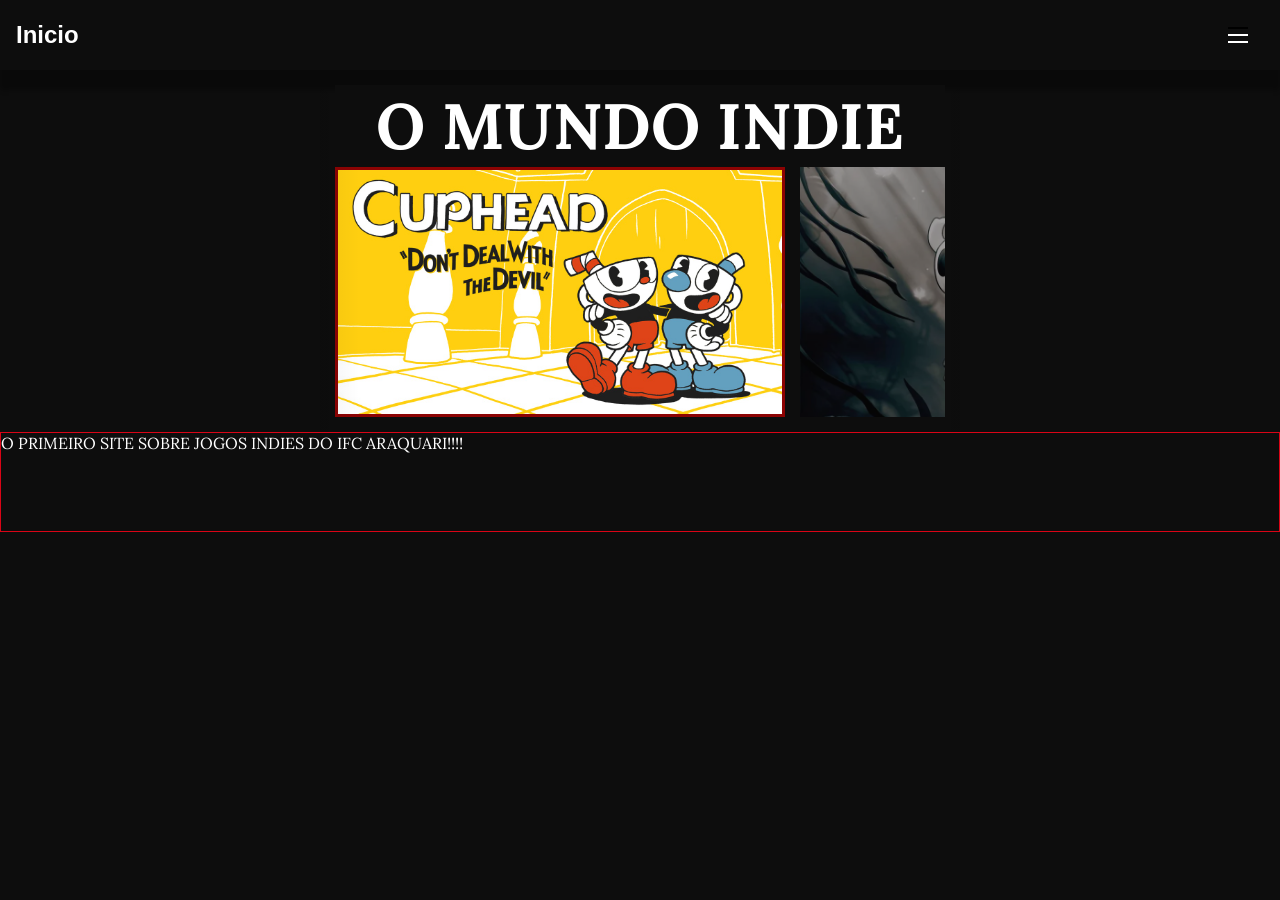
==== index.html @ 797b9a53 "menu" ====
<!DOCTYPE html>
<html lang="pt-br">

<head>
    <meta charset="UTF-8">
    <meta http-equiv="X-UA-Compatible" content="IE=edge">
    <meta name="viewport" content="width=device-width, initial-scale=1.0">
    <title>Indie World</title>
    <link rel="shortcut icon" href="img/favicon.ico" type="image/x-icon">
    <link rel="stylesheet" href="https://cdn.jsdelivr.net/npm/bootstrap-icons@1.8.3/font/bootstrap-icons.css">
    <link rel="stylesheet" href="style-main.css">
    <link rel="stylesheet" href="carrosel.css">
</head>

<body>
    <header id="header">
        <a id="logo" href="index.html">Inicio</a>
        <nav id="nav">
            <button id="btn-mobile">
                <span id="hamburger"></span>
            </button>
            <ul id="menu">
                <li><a href="#">AAA</a>
                </li>
                <li><a href="#">BBB</a></li>
                
            </ul>
        </nav>
    </header>



    </div>
    <div class="container">
        <div id="title">
            <h1 id=>O MUNDO INDIE</h1>
        </div>
        <button class="esquerda control" aria-label="Imagem Anterior"></button>
        <button class="direita control" aria-label="Imagem Sucessor"></button>
        <div class="img-puxador">
            <div class="img">
                <img src="img/cuphead-banner.jpeg" alt="Cabeça de Xícara" class="item img-atual">
                <img src="img/hollow-knight.webp" alt="Cavaleiro Vazio" class="item">
                <img src="img/minecraft-HERO.webp" alt="Minere&Construa" class="item">
                <img src="img/undertale-banner1.png" alt="Conto do Subsolo" class="item">
            </div>

        </div>
    </div>

    <div id="jogos">
        <p class="itens">O PRIMEIRO SITE SOBRE JOGOS INDIES DO IFC ARAQUARI!!!!</p>

    </div>
    <script src="carrosel.js"></script>
    <script src="menu.js"></script>

</body>

</html>
---- style-main.css ----
@charset "UTF-8";

  @import url('https://fonts.googleapis.com/css2?family=Lora&display=swap');


  *{
    box-sizing: border-box;
}

  html {
    scroll-behavior: smooth ;
  }

  :root{
    --cor-principal: #0D0D0D;
    --cor-texto: #ffffff;
    --fonte-legal: 'Lora' , serif;
}
  
  body, ul {
    margin: 0px;
    padding: 0px;
  }
  
  body {
  background-color: #000000;
  height: 100vh;
  background-color: var(--cor-principal);
  color: var(--cor-texto);
  font-family: var(--fonte-legal);
  }
  
  main {
  background-color: white;
  box-shadow: 20px 20px #8bbad1;
  border: black;
  margin: 0px 70px 20px 70px;
  }
  
  
  /* Navegação */
  
  a{
  color: rgb(255, 255, 255);
  text-decoration: none;
  font-family: sans-serif;
  }
  
  a:hover {
  background-color: rgba(255, 255, 255, 0.05);
  }
  
  #logo {
  font-size: 1.5rem;
  font-weight: bold;
  }
  
  #header {
  box-sizing: border-box;
  height: 70px;
  padding: 1rem;
  display: flex;
  align-items: center;
  justify-content: space-between;
  box-shadow: 0px 20px 5px 0px rgba(0, 0, 0, 0.3);
  background: #0D0D0D;
  }
  
  #nav {
  display: flex;
  align-items: center;
  gap: .5rem;
  }
  
  /* Botão da Navegação */ 
  
  #menu {
    display: block;
    list-style: none;
    text-align: center;
    gap: .5rem;
    letter-spacing: 2.5px;
    position: absolute;
    width: 100%;
    top: 70px;
    right: 0px;
    background: #0D0D0D ;
    box-shadow: 0px 20px 5px 0px rgba(0, 0, 0, 0.3);
    opacity: 0.98;
    transition: .6s;
    z-index: 1000;
    height: 0px;
    visibility: hidden;
    overflow-y: hidden;
    }
  
  #menu a {
  display: block;
  padding: 1rem 0;
  margin: 0 1rem;
  border-bottom: 2px solid rgba(0, 0, 0, .05);
  }
  
  #nav.active #menu {
  display: block;
  height: calc(100vh - 70px);
  visibility: visible;
  overflow-y: auto;
  }
  
  #btn-mobile {
  display: flex;
  padding: .5rem 1rem;
  font-size: 1rem;
  border: none;
  background: none;
  cursor: pointer;
  }
  
  #hamburger {
  border-top: 2px solid;
  width: 20px;
  }
  
  #hamburger::after, #hamburger::before {
  content: '';
  display: block;
  width: 20px;
  height: 2px;
  background-color: white;
  margin-top: 5px;
  transition: .3s;
  position: relative;
  }
  
  #nav.active #hamburger {
  border-top-color: transparent;
  }
  
  #nav.active #hamburger::before {
  transform: rotate(135deg);
  }
  
  #nav.active #hamburger::after {
  transform: rotate(-135deg);
  top: -7px;
  }
  

.div{
    border: #D90416;
}

.coluna {
    display: grid;
    grid-template-columns: 1fr 3fr 1fr;
    grid-template-rows: 150px 1fr 300px;
    justify-content: space-evenly;
  

}
.itens {
    border: 1px solid #D90416;
    min-height: 100px;

}
#title {
    font-size: 32px;
    text-align: center;
    background-color: #0D0D0D;

}
div#title{
    grid-column: 2;
}
div#jogos{
    grid-column: 1;
}
.containerDois{
    display: flex;
}
---- carrosel.css ----
* {
    padding: 0;
    margin: 0;
    box-sizing: border-box;
}
.container {
    position: relative;
    padding: 15px;
    max-width: 640px;
    margin: 0 auto;
}
.img-puxador {
    overflow-x: auto;
    -ms-overflow-style: none;
    scrollbar-width: none;
}
.img-puxador::-webkit-scrollbar {
    display: none;
}
.img {
    display: flex;
    flex-flow: row nowrap;
    gap: 15px;
}
.esquerda,
.direita {
    position: absolute;
    top: 0;
    left: 0;
    right: auto;
    bottom: 0;
    font-size: 20px;
    line-height: 250px;
    width: 40px;
    text-align: center;
    color: #fff;
    cursor: pointer;
    border: none;
    background: linear-gradient(to left, transparent 0%, black 200%);
    opacity: 0.1;
    transition: all 600ms ease-in-out;
}
.direita {
    left: auto;
    right: 0;
    background: linear-gradient(to right, transparent 0%, black 200%);
}
.esquerda:hover,
.direita:hover{
    opacity: 1;
}
.item {
    width: 450px;
    height: 250px;
    flex-shrink: 0;
    opacity: 0.6;
    transition: all 600ms ease-in-out;
}
.img-atual{
    opacity: 1;
    border: 3px solid #8C0303;
}
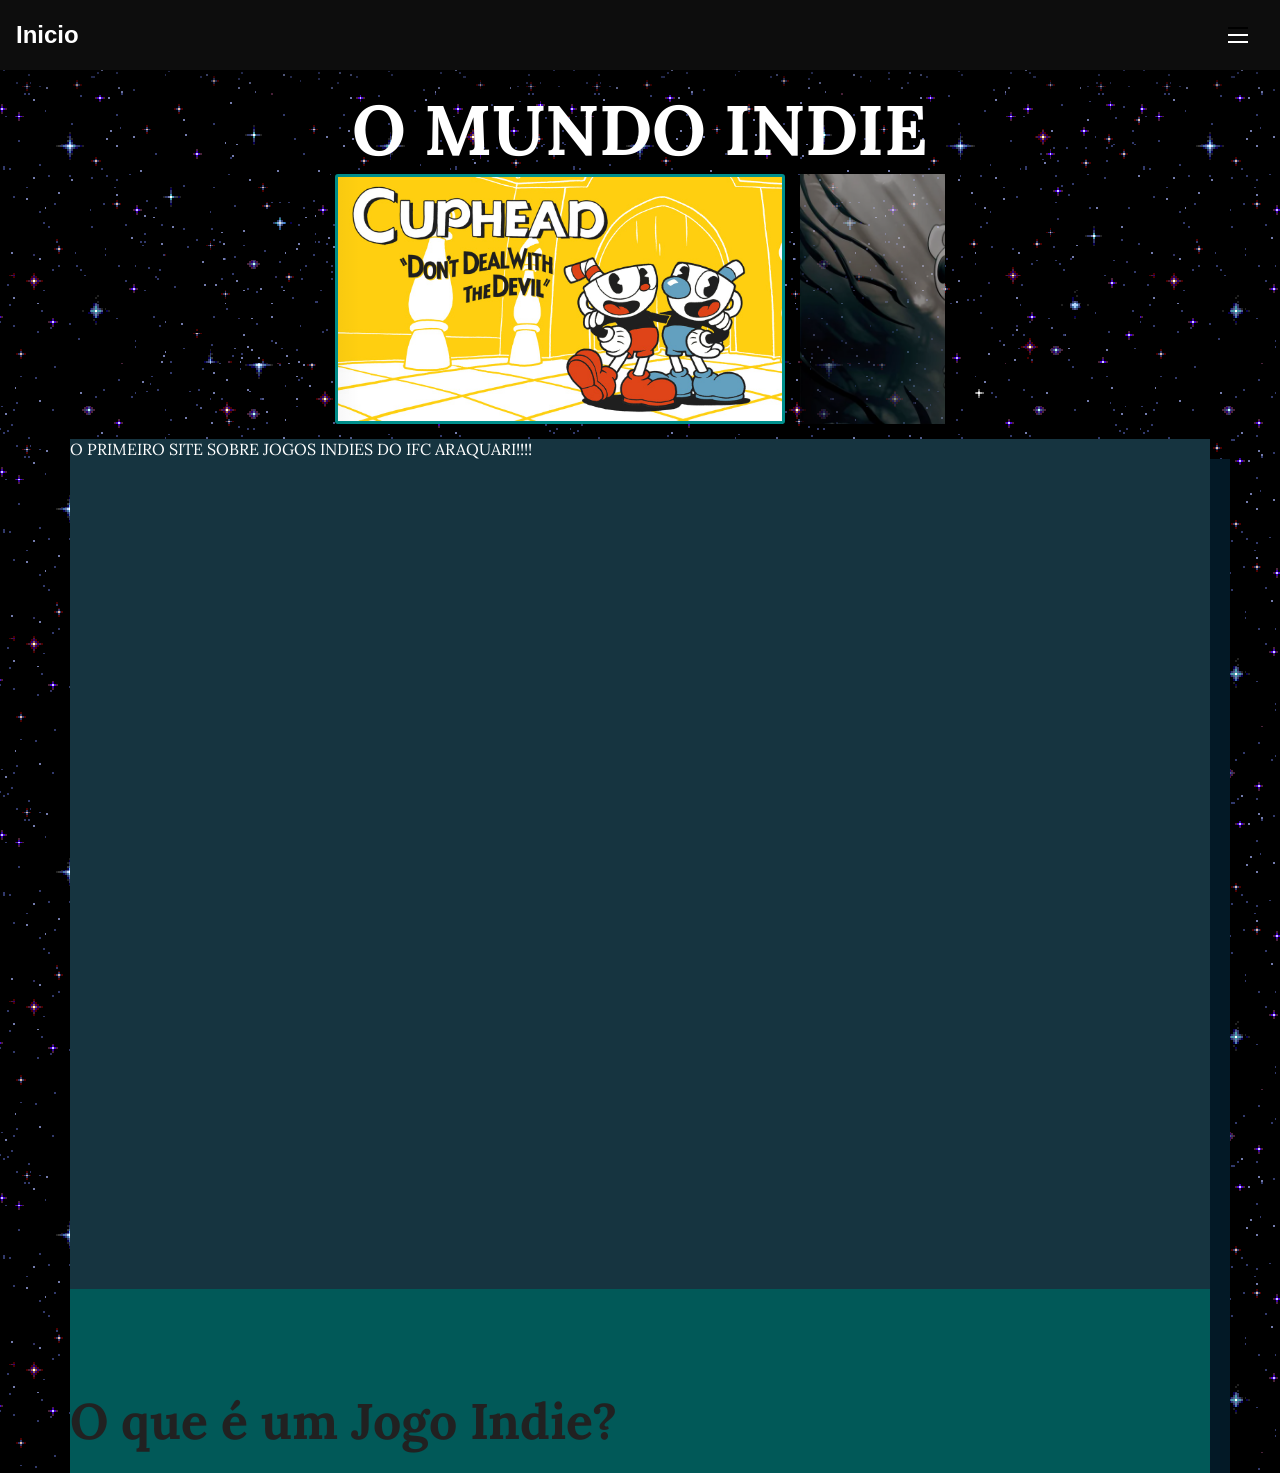
==== commit 7454123b: "atualizacao" ====
--- a/index.html
+++ b/index.html
@@ -7,7 +7,6 @@
     <meta name="viewport" content="width=device-width, initial-scale=1.0">
     <title>Indie World</title>
     <link rel="shortcut icon" href="img/favicon.ico" type="image/x-icon">
-    <link rel="stylesheet" href="https://cdn.jsdelivr.net/npm/bootstrap-icons@1.8.3/font/bootstrap-icons.css">
     <link rel="stylesheet" href="style-main.css">
     <link rel="stylesheet" href="carrosel.css">
 </head>
@@ -27,10 +26,6 @@
             </ul>
         </nav>
     </header>
-
-
-
-    </div>
     <div class="container">
         <div id="title">
             <h1 id=>O MUNDO INDIE</h1>
@@ -47,11 +42,21 @@
 
         </div>
     </div>
-
+    
+ <main>
+    <section id="introducao">
     <div id="jogos">
         <p class="itens">O PRIMEIRO SITE SOBRE JOGOS INDIES DO IFC ARAQUARI!!!!</p>
 
     </div>
+    </section>
+    <br>
+    <section id="section">
+        <div id="indie">
+    <h1 class="pergunta">O que é um Jogo Indie?</h1>
+        </div>
+    </section>
+ </main>
     <script src="carrosel.js"></script>
     <script src="menu.js"></script>
 
--- a/style-main.css
+++ b/style-main.css
@@ -12,7 +12,7 @@
   }
 
   :root{
-    --cor-principal: #0D0D0D;
+    --cor-principal: #D90416;
     --cor-texto: #ffffff;
     --fonte-legal: 'Lora' , serif;
 }
@@ -23,17 +23,16 @@
   }
   
   body {
-  background-color: #000000;
   height: 100vh;
   background-color: var(--cor-principal);
   color: var(--cor-texto);
   font-family: var(--fonte-legal);
+  background-image: url(img/giphy.gif);
   }
   
   main {
-  background-color: white;
-  box-shadow: 20px 20px #8bbad1;
-  border: black;
+  background-color: #163440;
+  box-shadow: 20px 20px #031926;
   margin: 0px 70px 20px 70px;
   }
   
@@ -71,6 +70,13 @@
   align-items: center;
   gap: .5rem;
   }
+  #img-header {
+    align-items: center;
+    height: 150%;
+    width: 30%;
+
+  }
+
   
   /* Botão da Navegação */ 
   
@@ -160,14 +166,12 @@
 
 }
 .itens {
-    border: 1px solid #D90416;
     min-height: 100px;
 
 }
 #title {
-    font-size: 32px;
+    font-size: 35px;
     text-align: center;
-    background-color: #0D0D0D;
 
 }
 div#title{
@@ -175,7 +179,28 @@
 }
 div#jogos{
     grid-column: 1;
+    text-align: justify;
 }
 .containerDois{
     display: flex;
 }
+#giphy{
+  width:100%;
+  height:0;
+  padding-bottom:100%;
+  position:relative;
+}
+#indie {
+  font-size: 25px;
+  text-align: left;
+  background-color: #015958;
+}
+#introducao{
+  height: calc(100vh - 70px);
+}
+.pergunta{
+  font-size: 50px;
+  padding-top: 100px;
+  padding-bottom: 20px;
+  color: #212121;
+}
--- a/carrosel.css
+++ b/carrosel.css
@@ -58,6 +58,7 @@
 }
 .img-atual{
     opacity: 1;
-    border: 3px solid #8C0303;
+    border: 3px solid #008F8C;
+    border-radius: 3px;
 }
 
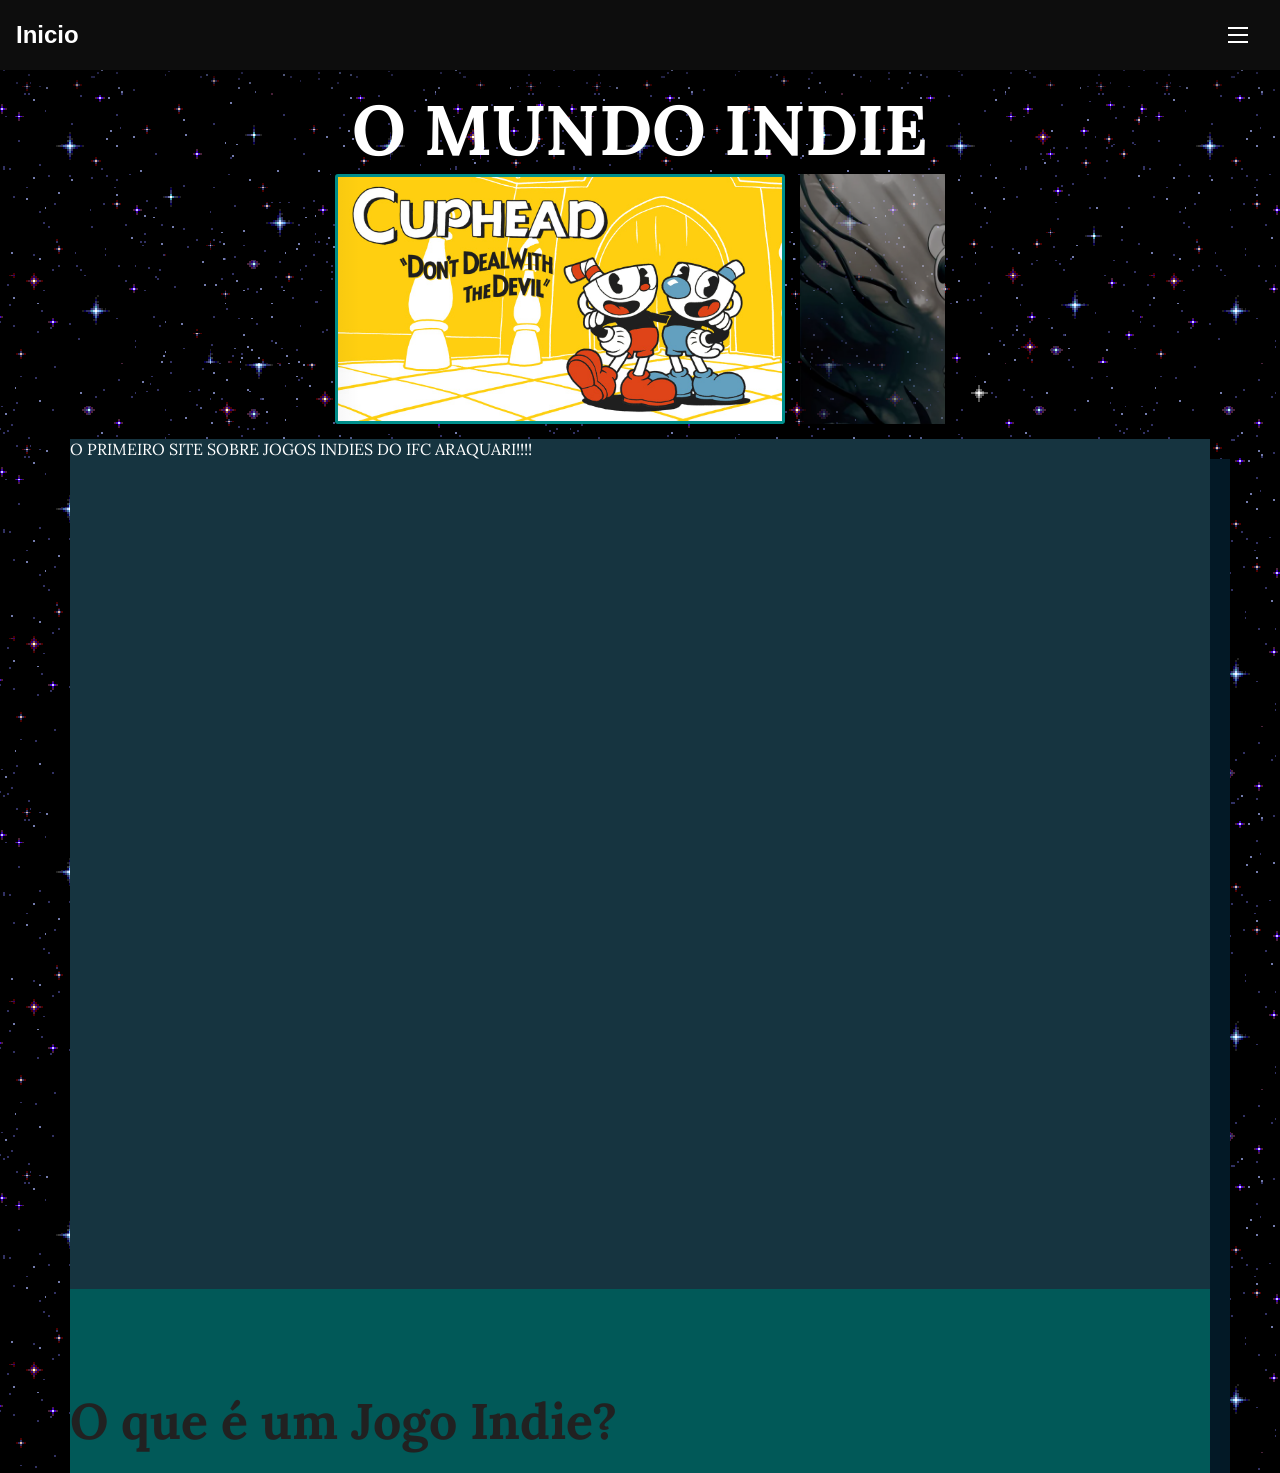
==== commit 06b241e3: "atttttt" ====
--- a/index.html
+++ b/index.html
@@ -19,7 +19,7 @@
                 <span id="hamburger"></span>
             </button>
             <ul id="menu">
-                <li><a href="#">AAA</a>
+                <li><a href="#section">AAA</a>
                 </li>
                 <li><a href="#">BBB</a></li>
                 
--- a/style-main.css
+++ b/style-main.css
@@ -86,7 +86,7 @@
     text-align: center;
     gap: .5rem;
     letter-spacing: 2.5px;
-    position: absolute;
+    position:absolute;
     width: 100%;
     top: 70px;
     right: 0px;
@@ -124,7 +124,7 @@
   }
   
   #hamburger {
-  border-top: 2px solid;
+  border-top: 2px solid white;
   width: 20px;
   }
   
@@ -204,3 +204,4 @@
   padding-bottom: 20px;
   color: #212121;
 }
+
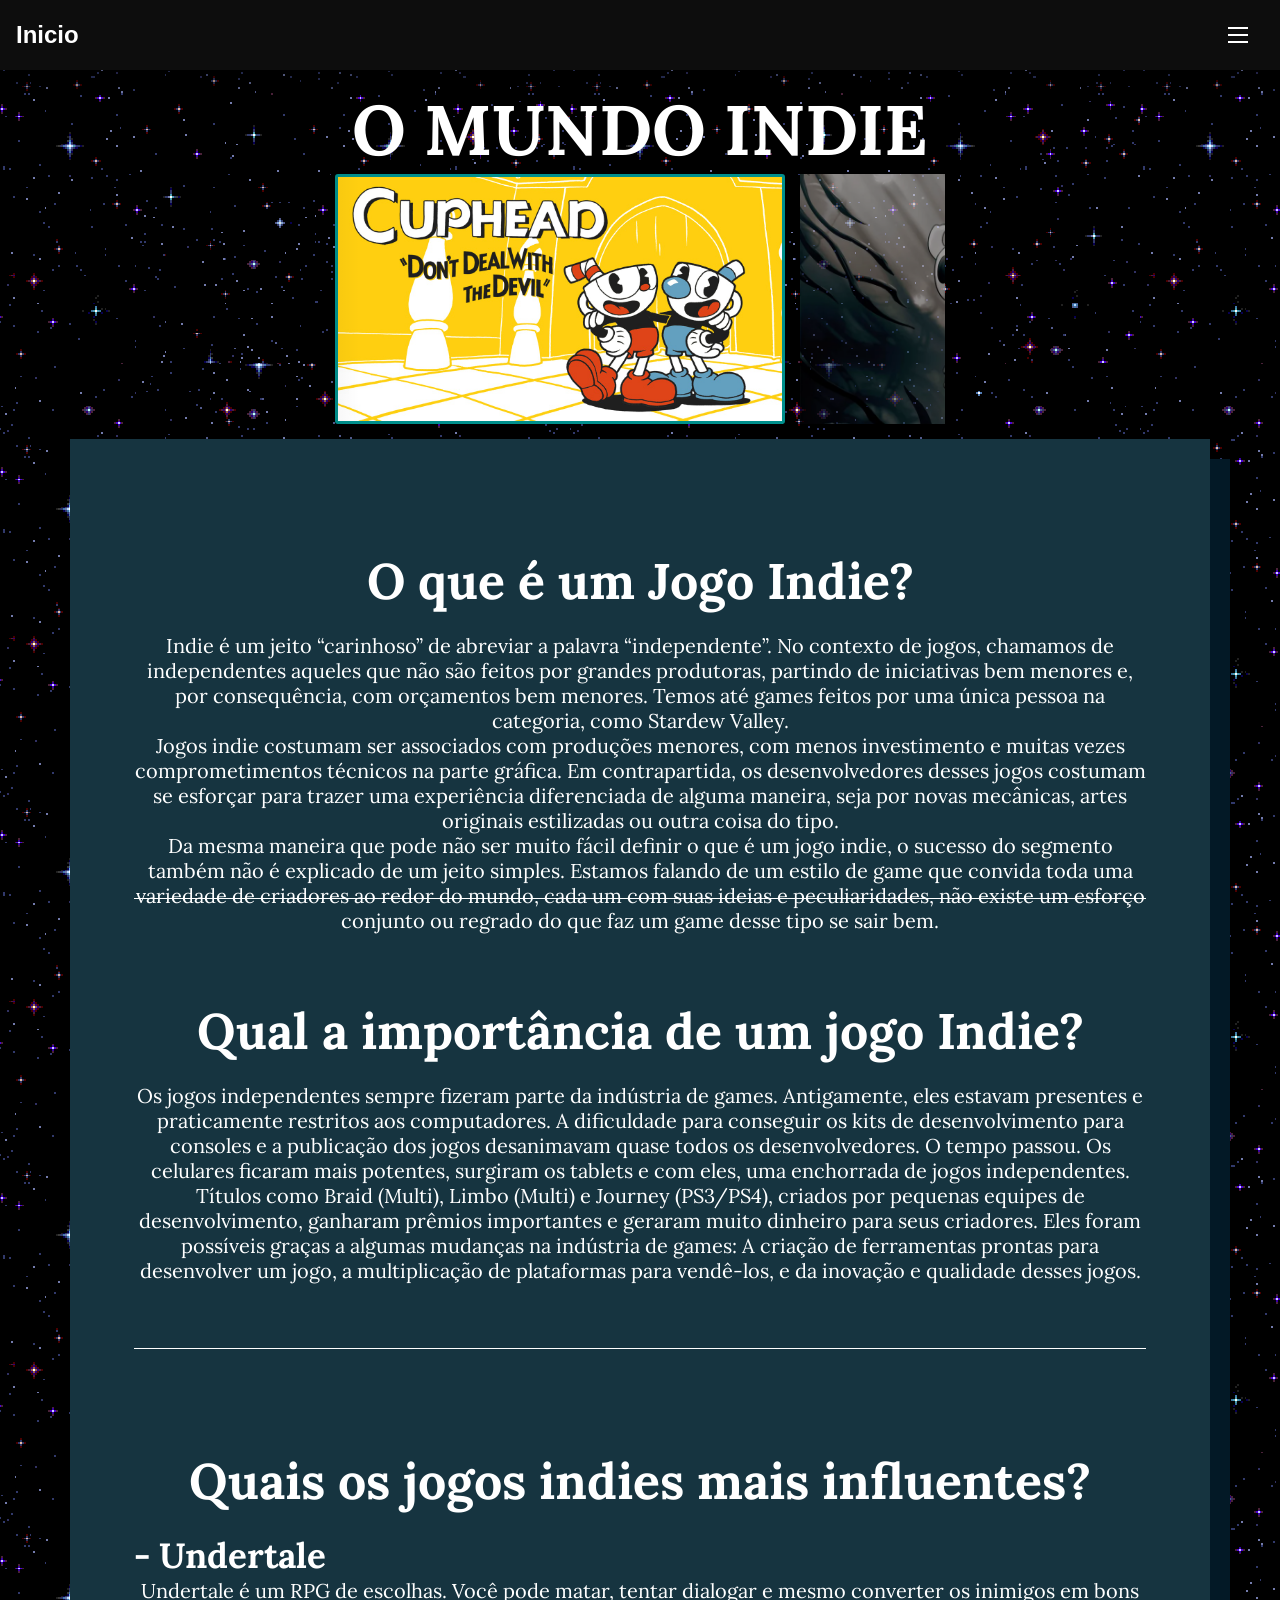
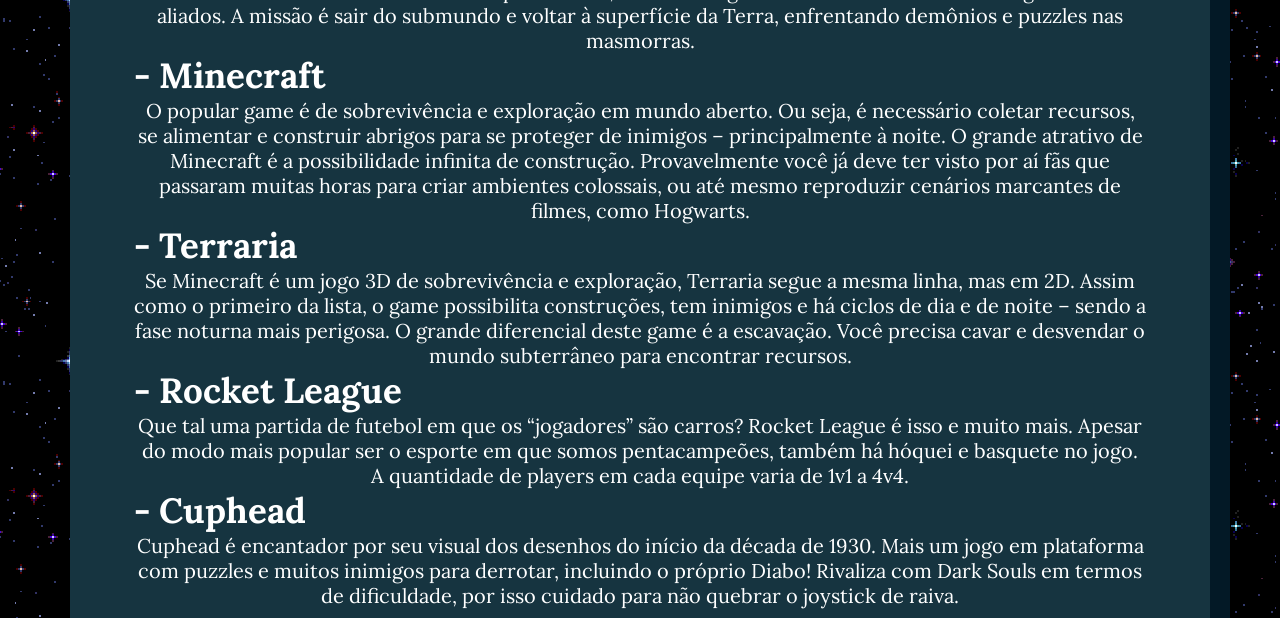
==== commit 8555c8c6: "att site" ====
--- a/index.html
+++ b/index.html
@@ -19,10 +19,10 @@
                 <span id="hamburger"></span>
             </button>
             <ul id="menu">
-                <li><a href="#section">AAA</a>
+                <li><a href="#introducao">O que é um Jogo Indie?</a>
                 </li>
-                <li><a href="#">BBB</a></li>
-                
+                <li><a href="#section">Qual a importância de um jogo Indie?</a></li>
+
             </ul>
         </nav>
     </header>
@@ -42,21 +42,84 @@
 
         </div>
     </div>
-    
- <main>
-    <section id="introducao">
-    <div id="jogos">
-        <p class="itens">O PRIMEIRO SITE SOBRE JOGOS INDIES DO IFC ARAQUARI!!!!</p>
 
-    </div>
-    </section>
-    <br>
-    <section id="section">
-        <div id="indie">
-    <h1 class="pergunta">O que é um Jogo Indie?</h1>
-        </div>
-    </section>
- </main>
+    <main>
+        <section id="introducao">
+            <div id="jogos">
+                <h1 class="pergunta">O que é um Jogo Indie?</h1>
+                <p>Indie é um jeito “carinhoso” de abreviar a palavra “independente”. No contexto de jogos, chamamos de
+                    independentes aqueles que não são feitos por grandes produtoras, partindo de iniciativas bem menores
+                    e, por consequência, com orçamentos bem menores. Temos até games feitos por uma única pessoa na
+                    categoria, como Stardew Valley.</p>
+                <p>
+                    Jogos indie costumam ser associados com produções menores, com menos investimento e muitas vezes
+                    comprometimentos técnicos na parte gráfica. Em contrapartida, os desenvolvedores desses jogos
+                    costumam se esforçar para trazer uma experiência diferenciada de alguma maneira, seja por novas
+                    mecânicas, artes originais estilizadas ou outra coisa do tipo.
+                </p>
+                <p>
+                    Da mesma maneira que pode não ser muito fácil definir o que é um jogo indie, o sucesso do segmento
+                    também não é explicado de um jeito simples. Estamos falando de um estilo de game que convida toda
+                    uma variedade de criadores ao redor do mundo, cada um com suas ideias e peculiaridades, não existe
+                    um esforço conjunto ou regrado do que faz um game desse tipo se sair bem.
+                </p>
+            </div>
+        </section>
+        <section id="section">
+            <div id="jogos">
+                <h1 class="pergunta">Qual a importância de um jogo Indie?</h1>
+                <p>
+                    Os jogos independentes sempre fizeram parte da indústria de games. Antigamente, eles estavam
+                    presentes e praticamente restritos aos computadores. A dificuldade para conseguir os kits de
+                    desenvolvimento para consoles e a publicação dos jogos desanimavam quase todos os desenvolvedores. O
+                    tempo passou. Os celulares ficaram mais potentes, surgiram os tablets e com eles, uma enchorrada de
+                    jogos independentes.
+                </p>
+                <p>
+                    Títulos como Braid (Multi), Limbo (Multi) e Journey (PS3/PS4), criados por pequenas equipes de
+                    desenvolvimento, ganharam prêmios importantes e geraram muito dinheiro para seus criadores. Eles
+                    foram possíveis graças a algumas mudanças na indústria de games: A criação de ferramentas prontas
+                    para desenvolver um jogo, a multiplicação de plataformas para vendê-los, e da inovação e qualidade
+                    desses jogos.
+                </p>
+
+            </div>
+        </section>
+        <section id="setions2">
+            <div id="jogos">
+                <h1 class="pergunta">Quais os jogos indies mais influentes?</h1>
+                <h2 class="aga2"> - Undertale</h2>
+                <p>Undertale é um RPG de escolhas. Você pode matar, tentar dialogar e mesmo converter os inimigos em
+                    bons aliados. A missão é sair do submundo e voltar à superfície da Terra, enfrentando demônios e
+                    puzzles nas masmorras.</p>
+                <h2 class="aga2"> - Minecraft</h2>
+                <p>O popular game é de sobrevivência e exploração em mundo aberto. Ou seja, é necessário coletar
+                    recursos, se alimentar e construir abrigos para se proteger de inimigos – principalmente à noite. O
+                    grande atrativo de Minecraft é a possibilidade infinita de construção. Provavelmente você já deve
+                    ter visto por aí fãs que passaram muitas horas para criar ambientes colossais, ou até mesmo
+                    reproduzir cenários marcantes de filmes, como Hogwarts.</p>
+                <h2 class="aga2"> - Terraria</h2>
+                <p>
+                    Se Minecraft é um jogo 3D de sobrevivência e exploração, Terraria segue a mesma linha, mas em 2D.
+                    Assim como o primeiro da lista, o game possibilita construções, tem inimigos e há ciclos de dia e de
+                    noite – sendo a fase noturna mais perigosa. O grande diferencial deste game é a escavação. Você
+                    precisa cavar e desvendar o mundo subterrâneo para encontrar recursos.
+                </p>
+                <h2 class="aga2"> - Rocket League</h2>
+                <p>
+                    Que tal uma partida de futebol em que os “jogadores” são carros? Rocket League é isso e muito mais.
+                    Apesar do modo mais popular ser o esporte em que somos pentacampeões, também há hóquei e basquete no
+                    jogo. A quantidade de players em cada equipe varia de 1v1 a 4v4.
+                </p>
+                <h2 class="aga2"> - Cuphead</h2>
+                <p>
+                    Cuphead é encantador por seu visual dos desenhos do início da década de 1930. Mais um jogo em
+                    plataforma com puzzles e muitos inimigos para derrotar, incluindo o próprio Diabo! Rivaliza com Dark
+                    Souls em termos de dificuldade, por isso cuidado para não quebrar o joystick de raiva.
+                </p>
+            </div>
+        </section>
+    </main>
     <script src="carrosel.js"></script>
     <script src="menu.js"></script>
 
--- a/style-main.css
+++ b/style-main.css
@@ -12,7 +12,7 @@
   }
 
   :root{
-    --cor-principal: #D90416;
+    --cor-principal: #163440;
     --cor-texto: #ffffff;
     --fonte-legal: 'Lora' , serif;
 }
@@ -34,6 +34,7 @@
   background-color: #163440;
   box-shadow: 20px 20px #031926;
   margin: 0px 70px 20px 70px;
+  padding: 10px 5%;
   }
   
   
@@ -109,7 +110,7 @@
   
   #nav.active #menu {
   display: block;
-  height: calc(100vh - 70px);
+  height: calc(50vh - 70px);
   visibility: visible;
   overflow-y: auto;
   }
@@ -179,7 +180,8 @@
 }
 div#jogos{
     grid-column: 1;
-    text-align: justify;
+    text-align: center;
+    font-size: 20px;
 }
 .containerDois{
     display: flex;
@@ -191,17 +193,27 @@
   position:relative;
 }
 #indie {
-  font-size: 25px;
-  text-align: left;
+  font-size: 20px;
+  text-align: center;
   background-color: #015958;
-}
-#introducao{
-  height: calc(100vh - 70px);
+  
+}
+#introducao,
+#section,
+#section2{
+  height: calc(100vh - 50vh);
+  border-bottom: 1px solid white;
 }
 .pergunta{
   font-size: 50px;
   padding-top: 100px;
   padding-bottom: 20px;
-  color: #212121;
-}
-
+  color: #ffffff;
+  text-align: center;
+}
+.aga2{
+  text-align: left;
+  font-size: 35px;
+}
+
+
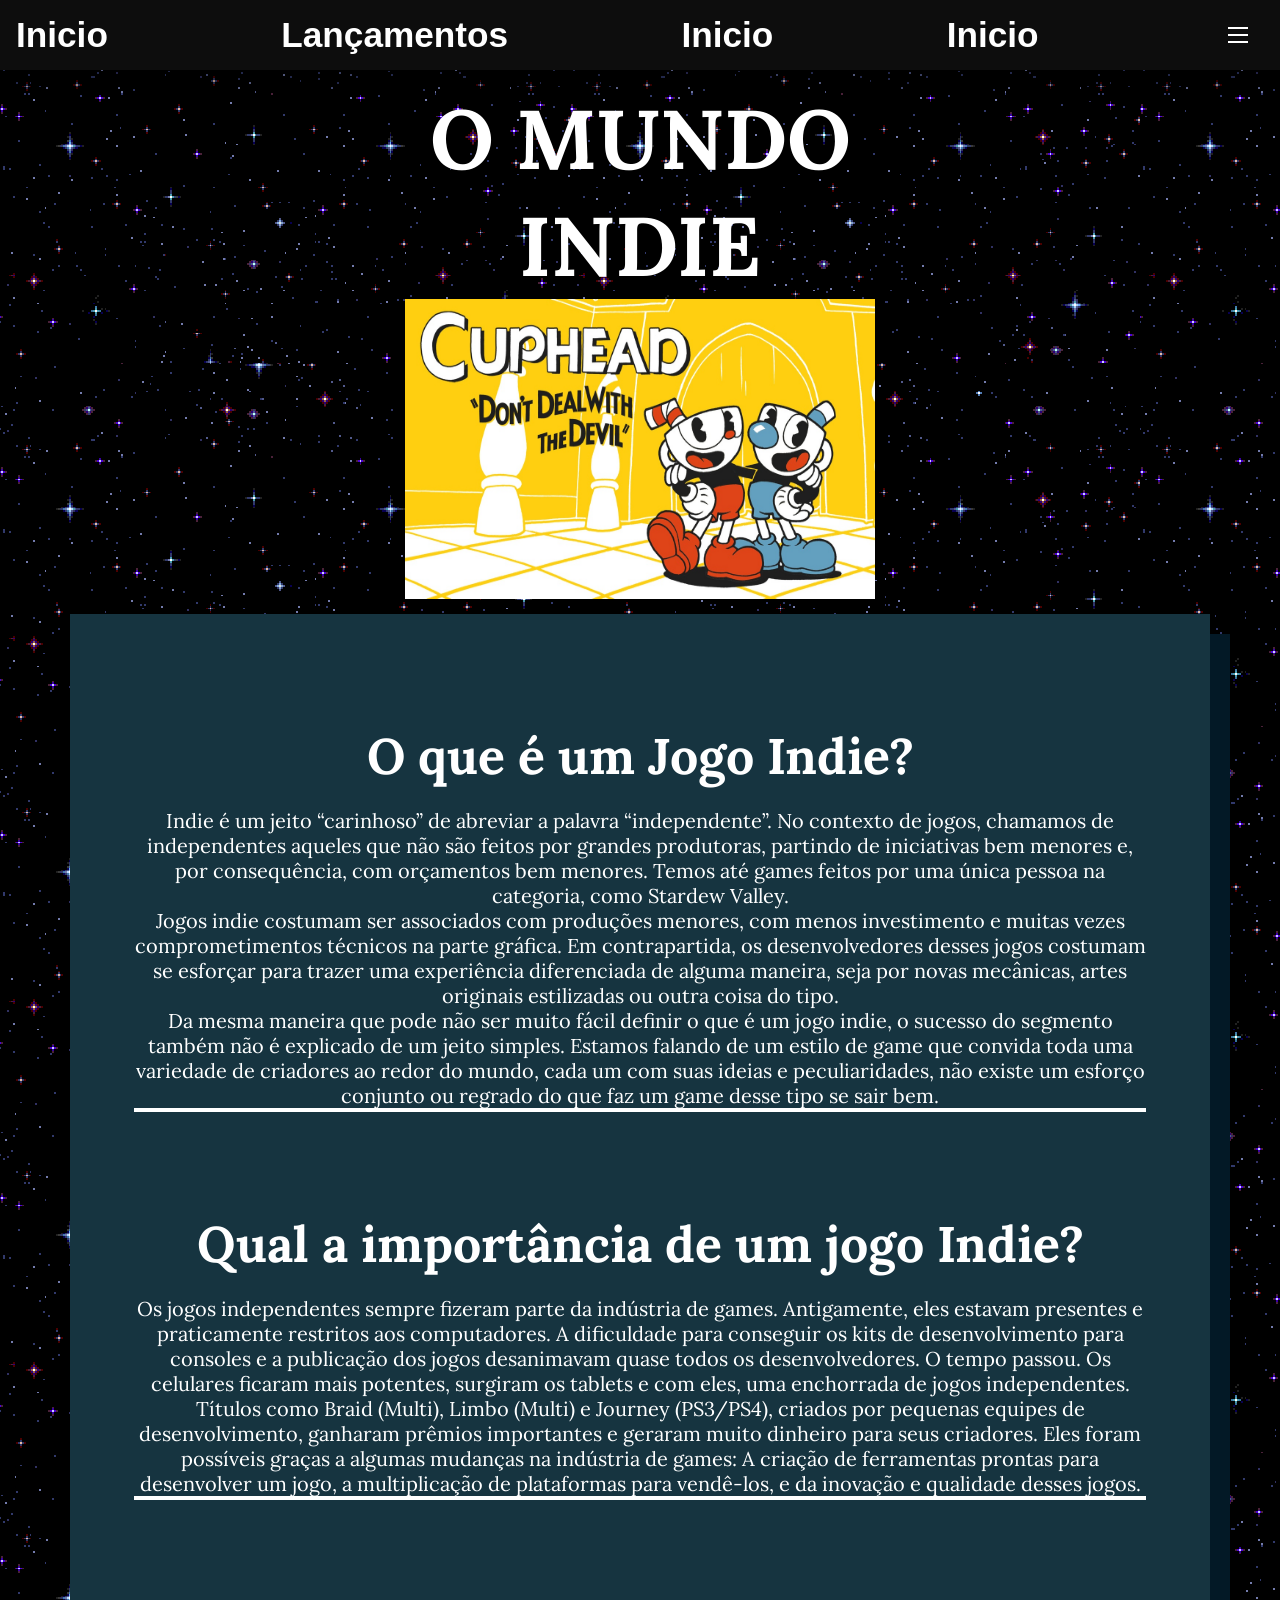
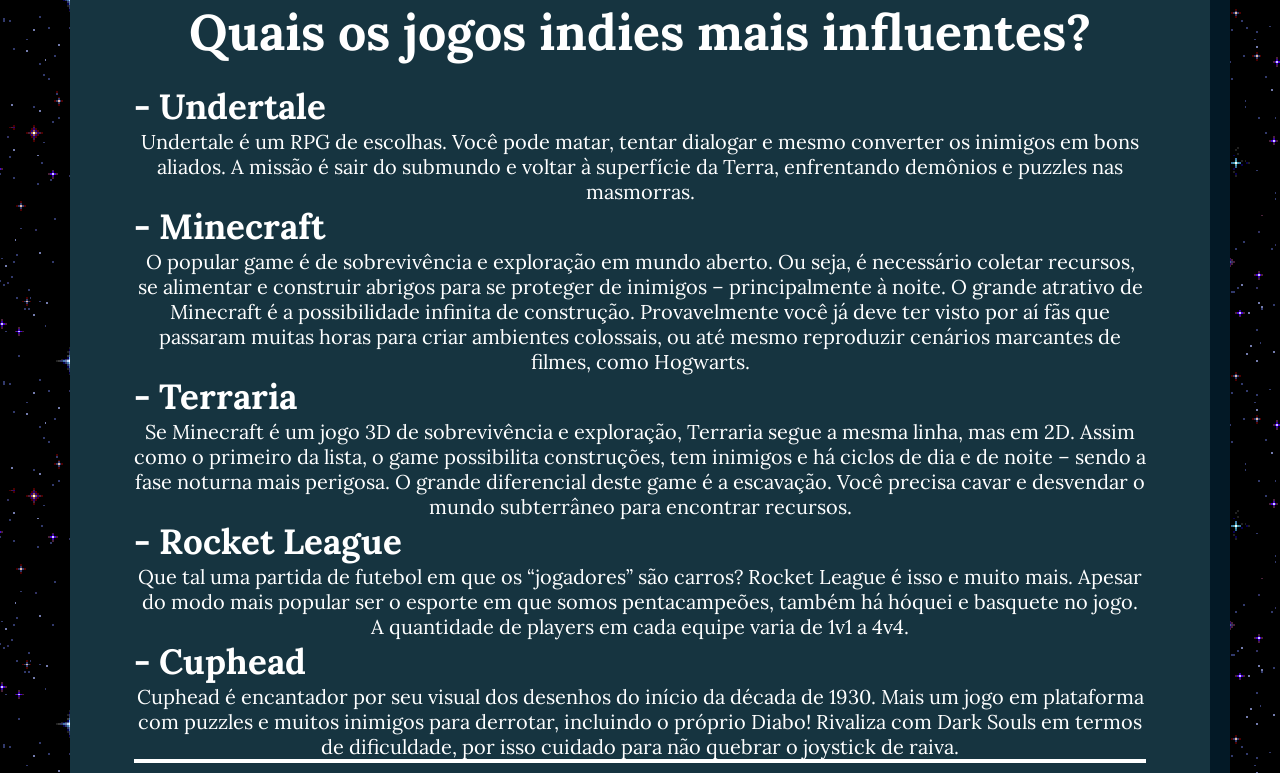
==== commit b09cb560: "atualizações GIGANTES" ====
--- a/index.html
+++ b/index.html
@@ -14,6 +14,9 @@
 <body>
     <header id="header">
         <a id="logo" href="index.html">Inicio</a>
+        <a id="logo" href="lancamentos.html">Lançamentos</a>
+        <a id="logo" href="index.html">Inicio</a>
+        <a id="logo" href="index.html">Inicio</a>
         <nav id="nav">
             <button id="btn-mobile">
                 <span id="hamburger"></span>
@@ -22,6 +25,7 @@
                 <li><a href="#introducao">O que é um Jogo Indie?</a>
                 </li>
                 <li><a href="#section">Qual a importância de um jogo Indie?</a></li>
+                <li><a href="#section2">Quais os jogos indies mais influentes?</a></li>
 
             </ul>
         </nav>
@@ -30,11 +34,9 @@
         <div id="title">
             <h1 id=>O MUNDO INDIE</h1>
         </div>
-        <button class="esquerda control" aria-label="Imagem Anterior"></button>
-        <button class="direita control" aria-label="Imagem Sucessor"></button>
         <div class="img-puxador">
             <div class="img">
-                <img src="img/cuphead-banner.jpeg" alt="Cabeça de Xícara" class="item img-atual">
+                <img src="img/cuphead-banner.jpeg" alt="Cabeça de Xícara" class="item">
                 <img src="img/hollow-knight.webp" alt="Cavaleiro Vazio" class="item">
                 <img src="img/minecraft-HERO.webp" alt="Minere&Construa" class="item">
                 <img src="img/undertale-banner1.png" alt="Conto do Subsolo" class="item">
@@ -85,7 +87,7 @@
 
             </div>
         </section>
-        <section id="setions2">
+        <section id="section2">
             <div id="jogos">
                 <h1 class="pergunta">Quais os jogos indies mais influentes?</h1>
                 <h2 class="aga2"> - Undertale</h2>
@@ -120,7 +122,6 @@
             </div>
         </section>
     </main>
-    <script src="carrosel.js"></script>
     <script src="menu.js"></script>
 
 </body>
--- a/style-main.css
+++ b/style-main.css
@@ -31,7 +31,7 @@
   }
   
   main {
-  background-color: #163440;
+  background-color: var(--cor-principal);
   box-shadow: 20px 20px #031926;
   margin: 0px 70px 20px 70px;
   padding: 10px 5%;
@@ -51,7 +51,7 @@
   }
   
   #logo {
-  font-size: 1.5rem;
+    font-size: calc(1em + 1.5vw);
   font-weight: bold;
   }
   
@@ -171,7 +171,7 @@
 
 }
 #title {
-    font-size: 35px;
+  font-size: calc(1em + 2vw);
     text-align: center;
 
 }
@@ -201,8 +201,8 @@
 #introducao,
 #section,
 #section2{
-  height: calc(100vh - 50vh);
-  border-bottom: 1px solid white;
+  font-size: calc(1em + 3vw);
+  border-bottom: 0.5vh solid white;
 }
 .pergunta{
   font-size: 50px;
--- a/carrosel.css
+++ b/carrosel.css
@@ -6,59 +6,40 @@
 .container {
     position: relative;
     padding: 15px;
-    max-width: 640px;
+    max-width: 500px;
     margin: 0 auto;
 }
-.img-puxador {
-    overflow-x: auto;
-    -ms-overflow-style: none;
-    scrollbar-width: none;
-}
-.img-puxador::-webkit-scrollbar {
-    display: none;
+.img-puxador{
+    width: 100%;
+    height: 100%;
+    overflow: hidden;
+    position: relative;
 }
 .img {
     display: flex;
-    flex-flow: row nowrap;
-    gap: 15px;
+    width: 100%;
+    object-fit: cover;
 }
-.esquerda,
-.direita {
-    position: absolute;
-    top: 0;
-    left: 0;
-    right: auto;
-    bottom: 0;
-    font-size: 20px;
-    line-height: 250px;
-    width: 40px;
-    text-align: center;
-    color: #fff;
-    cursor: pointer;
-    border: none;
-    background: linear-gradient(to left, transparent 0%, black 200%);
-    opacity: 0.1;
-    transition: all 600ms ease-in-out;
+.img img {
+    width: 100%;
+    height: 300px;
+    animation: slide 15s infinite;
 }
-.direita {
-    left: auto;
-    right: 0;
-    background: linear-gradient(to right, transparent 0%, black 200%);
-}
-.esquerda:hover,
-.direita:hover{
-    opacity: 1;
-}
-.item {
-    width: 450px;
-    height: 250px;
-    flex-shrink: 0;
-    opacity: 0.6;
-    transition: all 600ms ease-in-out;
-}
-.img-atual{
-    opacity: 1;
-    border: 3px solid #008F8C;
-    border-radius: 3px;
-}
+@keyframes slide {
+    0%, 100% {
+      transform: translateX(0);
+    }
+    25% {
+      transform: translateX(-100%);
+    }
+    50% {
+      transform: translateX(-200%);
+    }
+    75% {
+      transform: translateX(-300%);
+    }
+    0%, 100% {
+        transform: translateX(0);
+      }
+  }
 
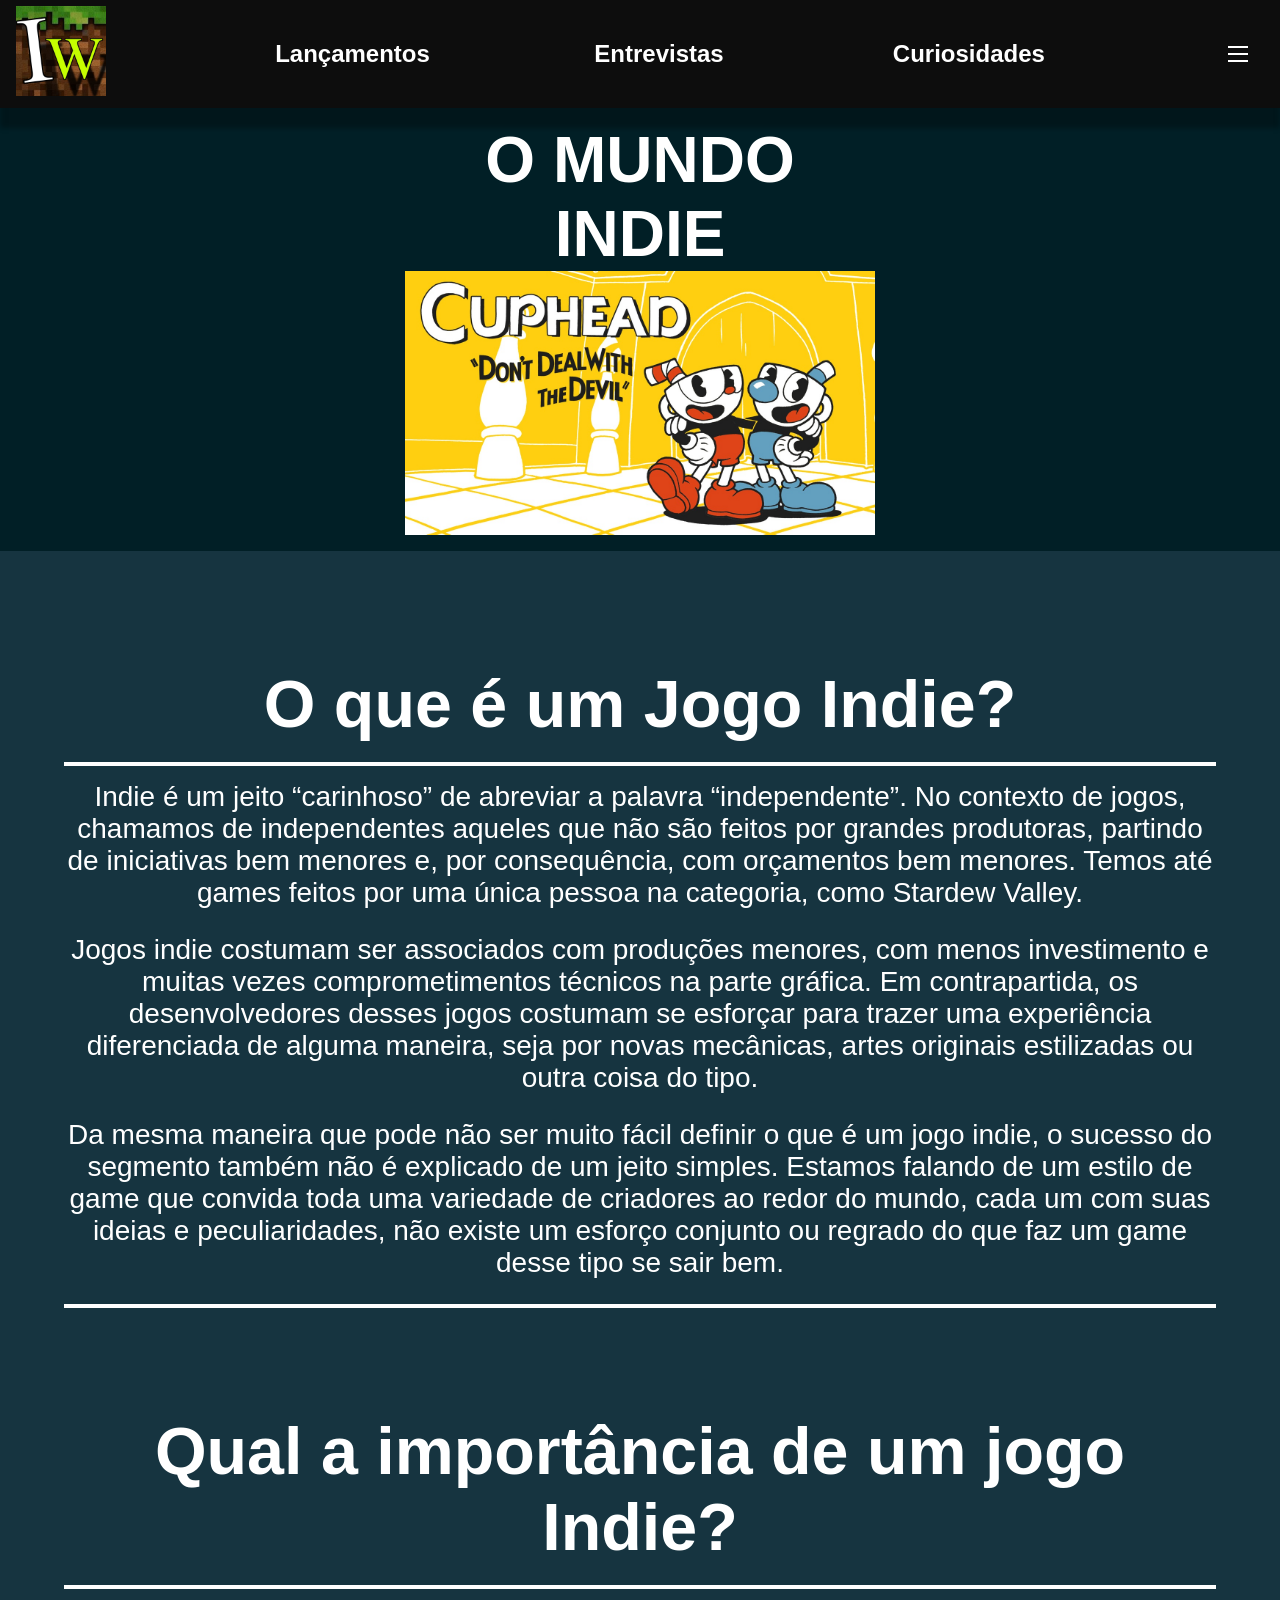
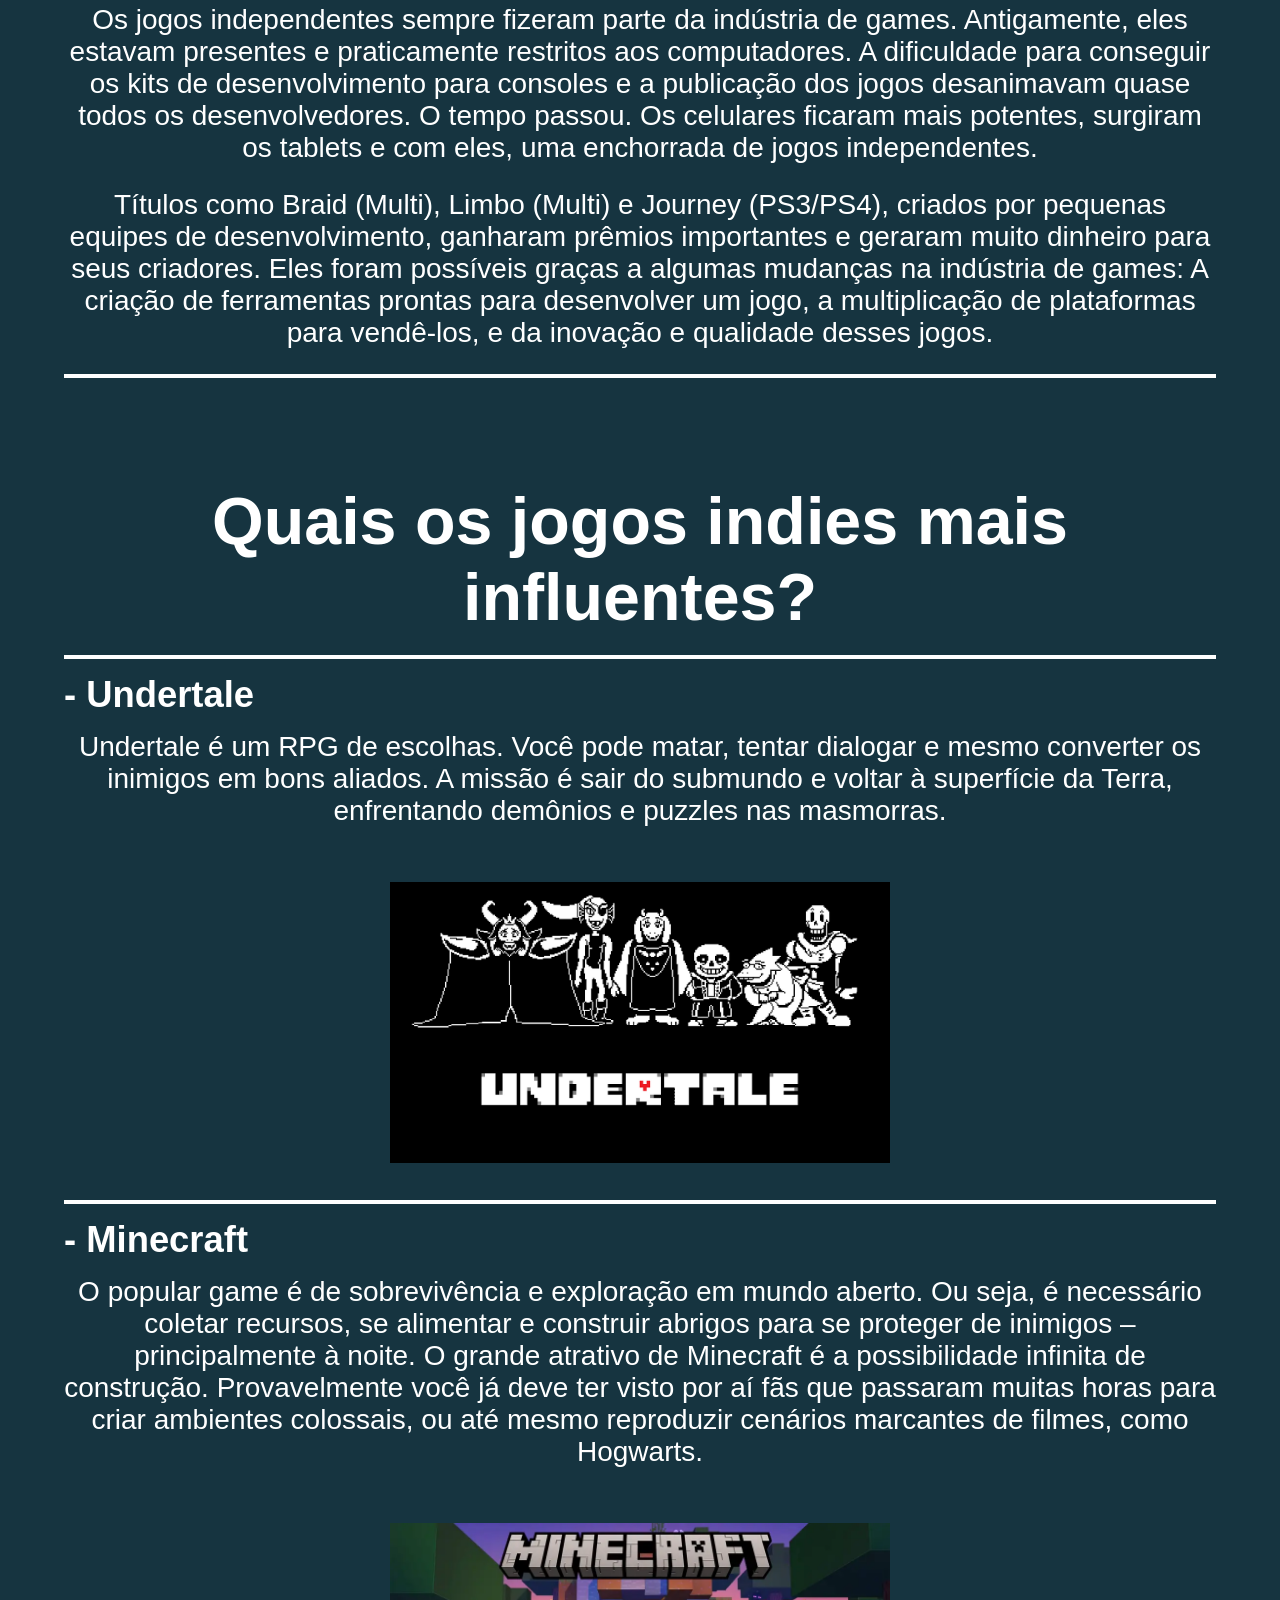
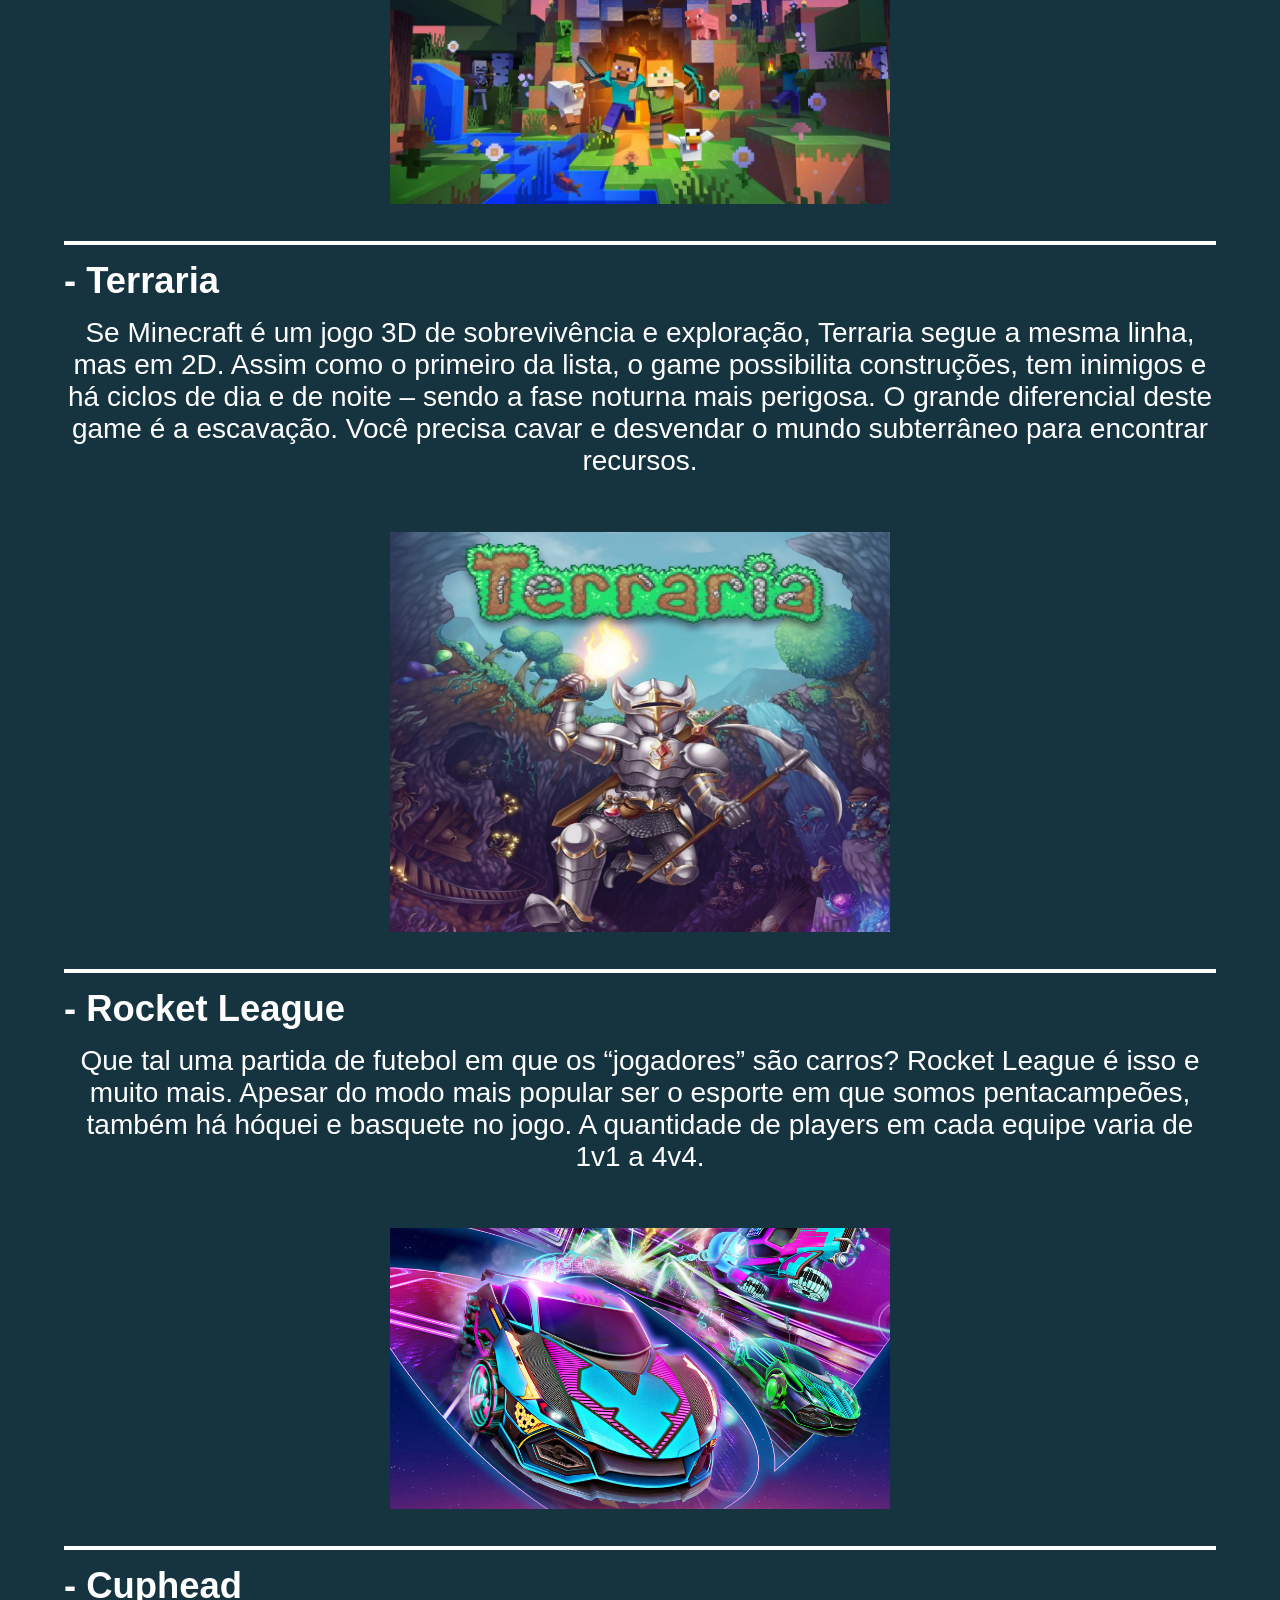
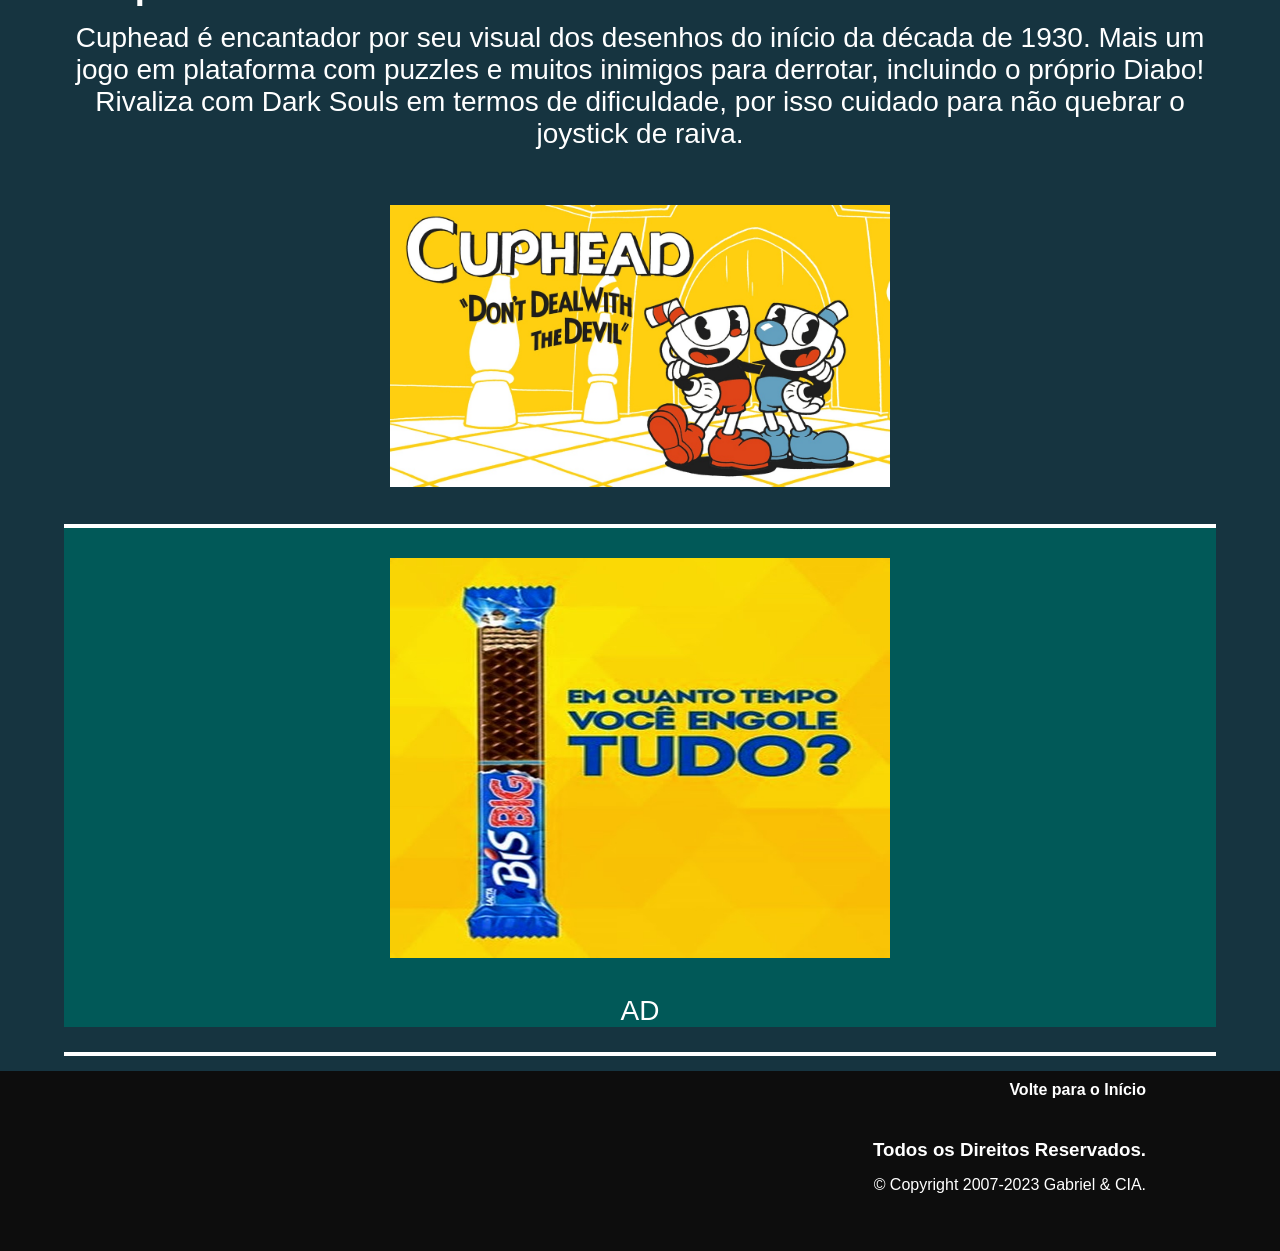
==== commit c59b5676: "site finalizado" ====
--- a/index.html
+++ b/index.html
@@ -13,10 +13,10 @@
 
 <body>
     <header id="header">
-        <a id="logo" href="index.html">Inicio</a>
+        <a id="logo" href="index.html"><img class="logotipo" src="img/logo.jpeg" alt="logo"></a>
         <a id="logo" href="lancamentos.html">Lançamentos</a>
-        <a id="logo" href="index.html">Inicio</a>
-        <a id="logo" href="index.html">Inicio</a>
+        <a id="logo" href="entrevistas.html">Entrevistas</a>
+        <a id="logo" href="curiosidades.html">Curiosidades</a>
         <nav id="nav">
             <button id="btn-mobile">
                 <span id="hamburger"></span>
@@ -90,38 +90,81 @@
         <section id="section2">
             <div id="jogos">
                 <h1 class="pergunta">Quais os jogos indies mais influentes?</h1>
-                <h2 class="aga2"> - Undertale</h2>
-                <p>Undertale é um RPG de escolhas. Você pode matar, tentar dialogar e mesmo converter os inimigos em
-                    bons aliados. A missão é sair do submundo e voltar à superfície da Terra, enfrentando demônios e
-                    puzzles nas masmorras.</p>
-                <h2 class="aga2"> - Minecraft</h2>
-                <p>O popular game é de sobrevivência e exploração em mundo aberto. Ou seja, é necessário coletar
-                    recursos, se alimentar e construir abrigos para se proteger de inimigos – principalmente à noite. O
-                    grande atrativo de Minecraft é a possibilidade infinita de construção. Provavelmente você já deve
-                    ter visto por aí fãs que passaram muitas horas para criar ambientes colossais, ou até mesmo
-                    reproduzir cenários marcantes de filmes, como Hogwarts.</p>
-                <h2 class="aga2"> - Terraria</h2>
-                <p>
-                    Se Minecraft é um jogo 3D de sobrevivência e exploração, Terraria segue a mesma linha, mas em 2D.
-                    Assim como o primeiro da lista, o game possibilita construções, tem inimigos e há ciclos de dia e de
-                    noite – sendo a fase noturna mais perigosa. O grande diferencial deste game é a escavação. Você
-                    precisa cavar e desvendar o mundo subterrâneo para encontrar recursos.
-                </p>
-                <h2 class="aga2"> - Rocket League</h2>
-                <p>
-                    Que tal uma partida de futebol em que os “jogadores” são carros? Rocket League é isso e muito mais.
-                    Apesar do modo mais popular ser o esporte em que somos pentacampeões, também há hóquei e basquete no
-                    jogo. A quantidade de players em cada equipe varia de 1v1 a 4v4.
-                </p>
-                <h2 class="aga2"> - Cuphead</h2>
-                <p>
-                    Cuphead é encantador por seu visual dos desenhos do início da década de 1930. Mais um jogo em
-                    plataforma com puzzles e muitos inimigos para derrotar, incluindo o próprio Diabo! Rivaliza com Dark
-                    Souls em termos de dificuldade, por isso cuidado para não quebrar o joystick de raiva.
-                </p>
+                <div id="paragrafo">
+                    <h2 class="aga2"> - Undertale</h2>
+                    <p>Undertale é um RPG de escolhas. Você pode matar, tentar dialogar e mesmo converter os inimigos em
+                        bons aliados. A missão é sair do submundo e voltar à superfície da Terra, enfrentando demônios e
+                        puzzles nas masmorras.</p>
+                    <img class="images" src="img/undertale-banner1.png" alt="undertale">
+                </div>
+                <div id="paragrafo">
+                    <h2 class="aga2"> - Minecraft</h2>
+                    <p>O popular game é de sobrevivência e exploração em mundo aberto. Ou seja, é necessário coletar
+                        recursos, se alimentar e construir abrigos para se proteger de inimigos – principalmente à
+                        noite. O
+                        grande atrativo de Minecraft é a possibilidade infinita de construção. Provavelmente você já
+                        deve
+                        ter visto por aí fãs que passaram muitas horas para criar ambientes colossais, ou até mesmo
+                        reproduzir cenários marcantes de filmes, como Hogwarts.</p>
+                    <img class="images" src="img/minecraft-HERO.webp" alt="mine">
+                </div>
+                <div id="paragrafo">
+                    <h2 class="aga2"> - Terraria</h2>
+                    <p>
+                        Se Minecraft é um jogo 3D de sobrevivência e exploração, Terraria segue a mesma linha, mas em
+                        2D.
+                        Assim como o primeiro da lista, o game possibilita construções, tem inimigos e há ciclos de dia
+                        e de
+                        noite – sendo a fase noturna mais perigosa. O grande diferencial deste game é a escavação. Você
+                        precisa cavar e desvendar o mundo subterrâneo para encontrar recursos.
+                    </p>
+                    <img class="images" src="img/terraria.jpg" alt="Terraria">
+                </div>
+                <div id="paragrafo">
+                    <h2 class="aga2"> - Rocket League</h2>
+                    <p>
+                        Que tal uma partida de futebol em que os “jogadores” são carros? Rocket League é isso e muito
+                        mais.
+                        Apesar do modo mais popular ser o esporte em que somos pentacampeões, também há hóquei e
+                        basquete no
+                        jogo. A quantidade de players em cada equipe varia de 1v1 a 4v4.
+                    </p>
+                    <img class="images" src="img/rlimage.jpg" alt="Liga dos Foguetes">
+                </div>
+                <div id="paragrafo">
+                    <h2 class="aga2"> - Cuphead</h2>
+                    <p>
+                        Cuphead é encantador por seu visual dos desenhos do início da década de 1930. Mais um jogo em
+                        plataforma com puzzles e muitos inimigos para derrotar, incluindo o próprio Diabo! Rivaliza com
+                        Dark
+                        Souls em termos de dificuldade, por isso cuidado para não quebrar o joystick de raiva.
+                    </p>
+                    <img class="images" src="img/cuphead-banner.jpeg" alt="cuphead">
+                </div>
+            </div>
+            </div>
+            <div id="anuncio">
+                <a href="https://www.lacta.com.br/lacta/bis">
+                    <img class="images" src="img/bisad.png" alt="Anuncio">
+                    <p class="ads">AD</p>
+                </a>
             </div>
         </section>
     </main>
+    <footer>
+        <div id="final">
+            <strong>
+                <a href="index.html">Volte para o Início</a>
+            </strong>
+
+            <h3>
+                Todos os Direitos Reservados.
+            </h3>
+            <p>
+                © Copyright 2007-2023 Gabriel & CIA.
+            </p>
+        </div>
+    </footer>
     <script src="menu.js"></script>
 
 </body>
--- a/style-main.css
+++ b/style-main.css
@@ -1,135 +1,152 @@
 @charset "UTF-8";
 
-  @import url('https://fonts.googleapis.com/css2?family=Lora&display=swap');
-
-
-  *{
-    box-sizing: border-box;
-}
-
-  html {
-    scroll-behavior: smooth ;
-  }
-
-  :root{
-    --cor-principal: #163440;
-    --cor-texto: #ffffff;
-    --fonte-legal: 'Lora' , serif;
-}
-  
-  body, ul {
-    margin: 0px;
-    padding: 0px;
-  }
-  
-  body {
+@import url('https://fonts.googleapis.com/css2?family=Lora&display=swap');
+
+
+* {
+  box-sizing: border-box;
+}
+
+html {
+  scroll-behavior: smooth;
+}
+
+:root {
+  --cor-principal: #011F26;
+  --cor-texto: #ffffff;
+  --fonte-legal: 'Montserrat', sans-serif;
+}
+
+body,
+ul {
+  margin: 0px;
+  padding: 0px;
+}
+
+body {
   height: 100vh;
   background-color: var(--cor-principal);
   color: var(--cor-texto);
   font-family: var(--fonte-legal);
-  background-image: url(img/giphy.gif);
-  }
-  
-  main {
-  background-color: var(--cor-principal);
+}
+
+main {
+  background-color: #163440;
   box-shadow: 20px 20px #031926;
-  margin: 0px 70px 20px 70px;
   padding: 10px 5%;
-  }
-  
-  
-  /* Navegação */
-  
-  a{
+}
+
+
+/* Navegação */
+
+a {
   color: rgb(255, 255, 255);
   text-decoration: none;
-  font-family: sans-serif;
-  }
-  
-  a:hover {
-  background-color: rgba(255, 255, 255, 0.05);
-  }
-  
-  #logo {
-    font-size: calc(1em + 1.5vw);
+  font-family: var(--fonte-legal);
+  position: relative;
+  cursor: pointer;
+  max-width: 150px;
+}
+
+a::after {
+  background-color: rgba(255, 255, 255, 0.904);
+  content: "";
+  position: absolute;
+  bottom: -5px;
+  height: 4px;
+  width: 100%;
+  left: 0;
+  transition: 0.3s;
+  transition-timing-function: ease-in-out;
+  transform: scaleX(0);
+}
+
+a:hover::after {
+  transform: scaleX(1);
+}
+
+#logo {
+  font-size: clamp(0.5em, 0.75em + 2vw, 1.5em);
   font-weight: bold;
-  }
-  
-  #header {
+}
+
+#header {
   box-sizing: border-box;
-  height: 70px;
+  height: 12vh;
   padding: 1rem;
   display: flex;
   align-items: center;
   justify-content: space-between;
   box-shadow: 0px 20px 5px 0px rgba(0, 0, 0, 0.3);
   background: #0D0D0D;
-  }
-  
-  #nav {
+}
+
+#nav {
   display: flex;
   align-items: center;
   gap: .5rem;
-  }
-  #img-header {
-    align-items: center;
-    height: 150%;
-    width: 30%;
-
-  }
-
-  
-  /* Botão da Navegação */ 
-  
-  #menu {
-    display: block;
-    list-style: none;
-    text-align: center;
-    gap: .5rem;
-    letter-spacing: 2.5px;
-    position:absolute;
-    width: 100%;
-    top: 70px;
-    right: 0px;
-    background: #0D0D0D ;
-    box-shadow: 0px 20px 5px 0px rgba(0, 0, 0, 0.3);
-    opacity: 0.98;
-    transition: .6s;
-    z-index: 1000;
-    height: 0px;
-    visibility: hidden;
-    overflow-y: hidden;
-    }
-  
-  #menu a {
+}
+
+#img-header {
+  align-items: center;
+  height: 150%;
+  width: 30%;
+
+}
+
+
+/* Botão da Navegação */
+
+#menu {
+  display: block;
+  list-style: none;
+  text-align: center;
+  gap: .5rem;
+  letter-spacing: 2.5px;
+  position: absolute;
+  width: 100%;
+  top: 70px;
+  right: 0px;
+  background: #0D0D0D;
+  box-shadow: 0px 20px 5px 0px rgba(0, 0, 0, 0.3);
+  opacity: 0.98;
+  transition: .6s;
+  z-index: 1000;
+  height: 0px;
+  visibility: hidden;
+  overflow-y: hidden;
+}
+
+#menu a {
   display: block;
   padding: 1rem 0;
   margin: 0 1rem;
   border-bottom: 2px solid rgba(0, 0, 0, .05);
-  }
-  
-  #nav.active #menu {
+}
+
+#nav.active #menu {
   display: block;
   height: calc(50vh - 70px);
   visibility: visible;
   overflow-y: auto;
-  }
-  
-  #btn-mobile {
+}
+
+#btn-mobile {
   display: flex;
   padding: .5rem 1rem;
   font-size: 1rem;
   border: none;
   background: none;
   cursor: pointer;
-  }
-  
-  #hamburger {
+}
+
+#hamburger {
   border-top: 2px solid white;
   width: 20px;
-  }
-  
-  #hamburger::after, #hamburger::before {
+}
+
+#hamburger::after,
+#hamburger::before {
   content: '';
   display: block;
   width: 20px;
@@ -138,82 +155,162 @@
   margin-top: 5px;
   transition: .3s;
   position: relative;
-  }
-  
-  #nav.active #hamburger {
+}
+
+#nav.active #hamburger {
   border-top-color: transparent;
-  }
-  
-  #nav.active #hamburger::before {
+}
+
+#nav.active #hamburger::before {
   transform: rotate(135deg);
-  }
-  
-  #nav.active #hamburger::after {
+}
+
+#nav.active #hamburger::after {
   transform: rotate(-135deg);
   top: -7px;
-  }
-  
-
-.div{
-    border: #D90416;
+}
+
+
+.div {
+  border: #D90416;
 }
 
 .coluna {
-    display: grid;
-    grid-template-columns: 1fr 3fr 1fr;
-    grid-template-rows: 150px 1fr 300px;
-    justify-content: space-evenly;
-  
-
-}
+  display: grid;
+  grid-template-columns: 1fr 3fr 1fr;
+  grid-template-rows: 150px 1fr 300px;
+  justify-content: space-evenly;
+
+
+}
+
 .itens {
-    min-height: 100px;
-
-}
+  min-height: 100px;
+
+}
+
 #title {
-  font-size: calc(1em + 2vw);
-    text-align: center;
-
-}
-div#title{
-    grid-column: 2;
-}
-div#jogos{
-    grid-column: 1;
-    text-align: center;
-    font-size: 20px;
-}
-.containerDois{
-    display: flex;
-}
-#giphy{
-  width:100%;
-  height:0;
-  padding-bottom:100%;
-  position:relative;
-}
+  font-size: clamp(1em, 0.75em + 2vw, 2em);
+  text-align: center;
+
+}
+
+div#title {
+  grid-column: 2;
+}
+
+div#jogos,
+div#anuncio {
+  grid-column: 1;
+  text-align: center;
+  font-size: clamp(1.5em, 1em + 3vw, 2.5em);
+
+}
+
+#anuncio {
+  background-color: #015958;
+
+}
+
+.containerDois {
+  display: flex;
+}
+
+#giphy {
+  width: 100%;
+  height: 0;
+  padding-bottom: 100%;
+  position: relative;
+}
+
 #indie {
-  font-size: 20px;
+  font-size: clamp(1.5em, 1em + 2vw, 2.5em);
   text-align: center;
   background-color: #015958;
-  
-}
+
+}
+
 #introducao,
 #section,
-#section2{
-  font-size: calc(1em + 3vw);
+#section2 {
+  font-size: clamp(0.1em, 0.3em + 1vw, 0.7em);
   border-bottom: 0.5vh solid white;
-}
-.pergunta{
-  font-size: 50px;
+  margin-top: 5px;
+  margin-bottom: 5px;
+}
+
+.pergunta {
+  font-size: clamp(1.5em, 1em + 3vw, 2.5em);
   padding-top: 100px;
   padding-bottom: 20px;
   color: #ffffff;
   text-align: center;
-}
-.aga2{
+  border-bottom: 0.5vh solid white;
+}
+
+.aga2 {
   text-align: left;
-  font-size: 35px;
-}
-
-
+  font-size: clamp(0.3em, 0.8em + 1.2vw, 1.3em);
+  margin-top: 15px;
+
+}
+
+#paragrafo {
+  border-bottom: 0.5vh solid white;
+}
+
+.images,
+.logotipo {
+  max-width: 500px;
+  max-height: 400px;
+  width: 50%;
+  height: 100%;
+  margin-top: 30px;
+  margin-bottom: 30px;
+}
+
+footer {
+  background-color: #0D0D0D;
+  width: 100%;
+  height: 20%;
+
+}
+
+#final {
+  text-align: right;
+  margin: 0px 70px 20px 70px;
+  padding: 10px 5%;
+  font-size: clamp(0.1em, 0.5em + 1.5vw, 1em);
+}
+
+#final a {
+  text-align: left;
+}
+
+h3 {
+  margin-top: 40px;
+  margin-bottom: 10px;
+}
+
+p,
+li {
+  margin-top: 15px;
+  margin-bottom: 25px;
+}
+
+.name {
+  text-align: left;
+  margin-top: 20px;
+  margin-bottom: 20px;
+}
+
+.ads {
+  margin-top: 0px;
+}
+
+.logotipo {
+  width: 10vh;
+  height: 10%;
+  margin-top: 0px;
+  margin-bottom: 0px;
+}
--- a/carrosel.css
+++ b/carrosel.css
@@ -1,45 +1,71 @@
 * {
-    padding: 0;
-    margin: 0;
-    box-sizing: border-box;
+  padding: 0;
+  margin: 0;
+  box-sizing: border-box;
 }
+
 .container {
-    position: relative;
-    padding: 15px;
-    max-width: 500px;
-    margin: 0 auto;
+  position: relative;
+  padding: 15px;
+  max-width: 500px;
+  margin: 0 auto;
 }
-.img-puxador{
-    width: 100%;
-    height: 100%;
-    overflow: hidden;
-    position: relative;
+
+.img-puxador {
+  width: 100%;
+  height: 100%;
+  overflow: hidden;
+  position: relative;
 }
+
 .img {
-    display: flex;
-    width: 100%;
-    object-fit: cover;
+  display: flex;
+  width: 100%;
+  object-fit: cover;
 }
+
 .img img {
-    width: 100%;
-    height: 300px;
-    animation: slide 15s infinite;
+  width: 100%;
+  height: 100%;
+  animation: slide 15s infinite;
 }
+
 @keyframes slide {
-    0%, 100% {
-      transform: translateX(0);
-    }
-    25% {
-      transform: translateX(-100%);
-    }
-    50% {
-      transform: translateX(-200%);
-    }
-    75% {
-      transform: translateX(-300%);
-    }
-    0%, 100% {
-        transform: translateX(0);
-      }
+
+  0%,
+  100% {
+    transform: translateX(0);
   }
 
+  25% {
+    transform: translateX(-100%);
+  }
+
+  50% {
+    transform: translateX(-200%);
+  }
+
+  75% {
+    transform: translateX(-300%);
+  }
+
+  0%,
+  100% {
+    transform: translateX(0);
+  }
+}
+
+@media screen and (max-width: 769) {
+
+  .container,
+  .img-puxador,
+  .img img {
+    max-width: 300px;
+    max-height: 200px;
+    width: 50%;
+    height: 50%;
+    margin-top: 30px;
+    margin-bottom: 30px;
+  }
+
+}
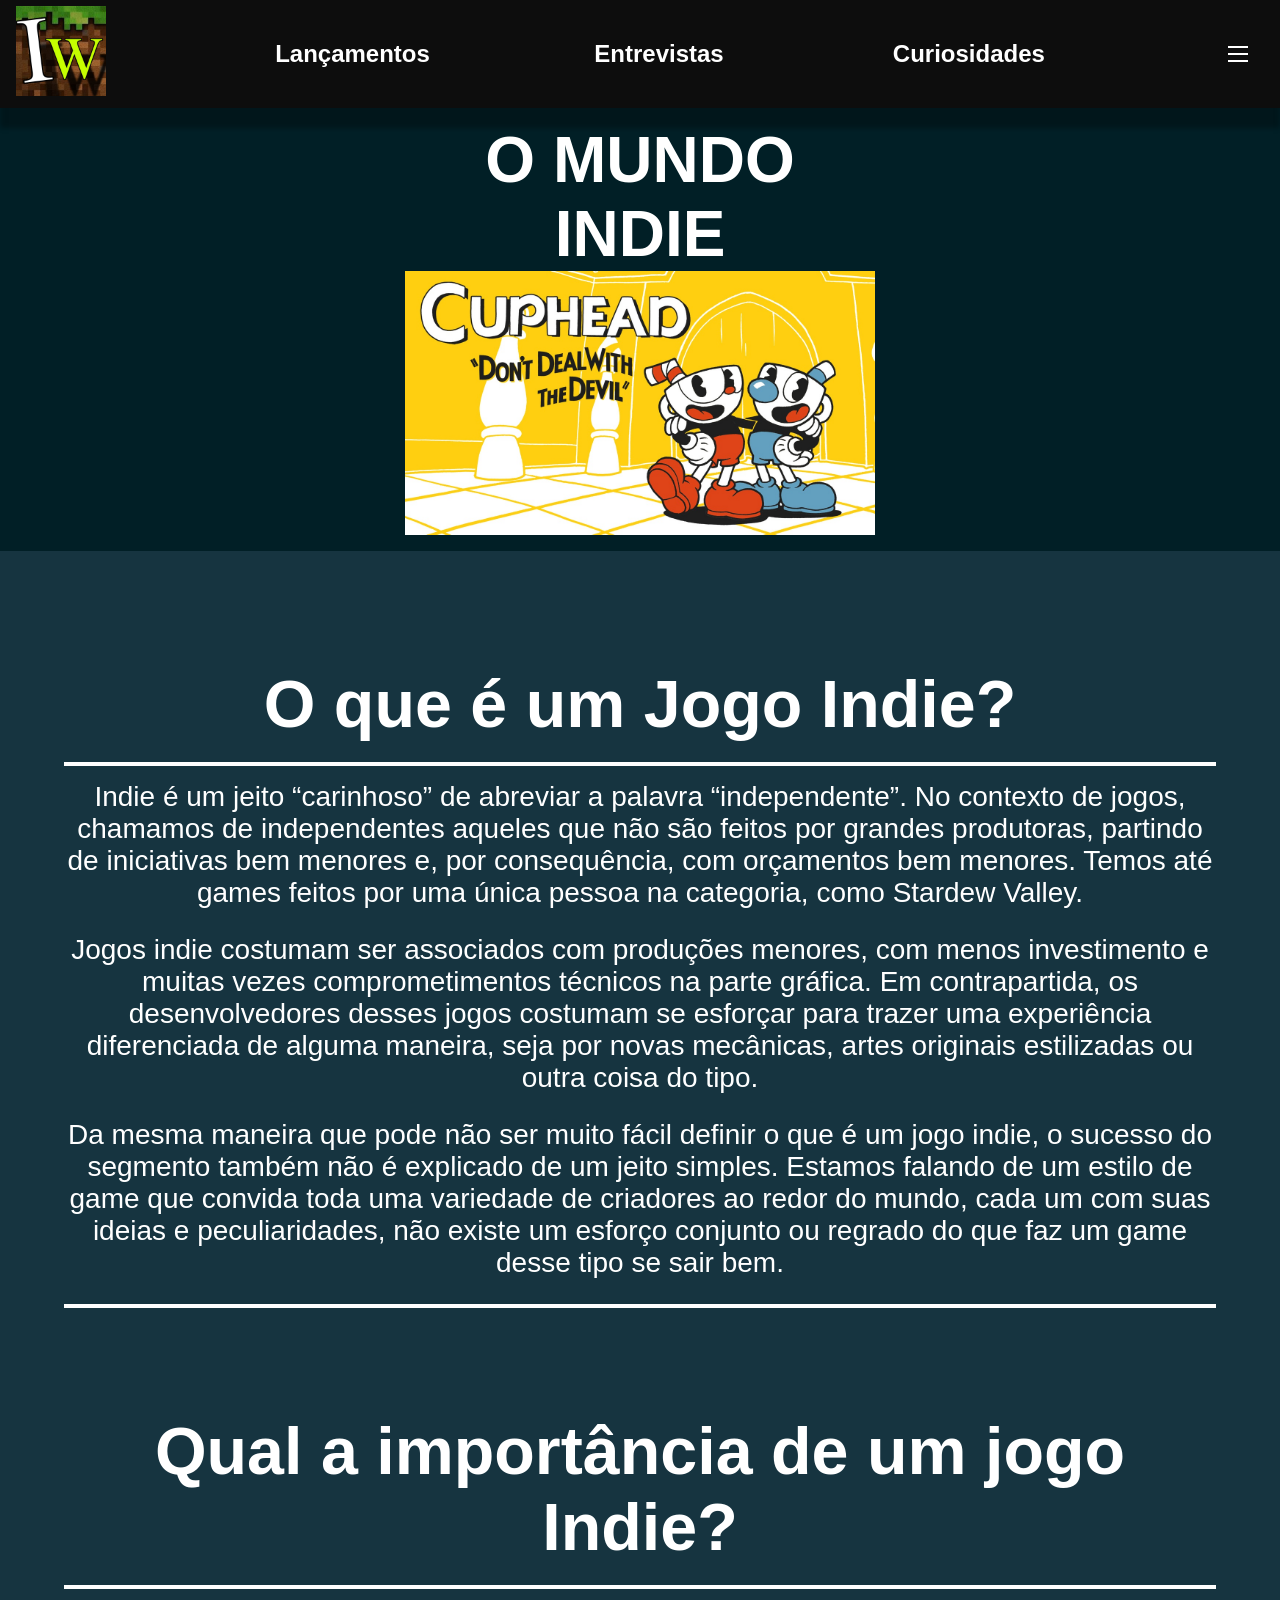
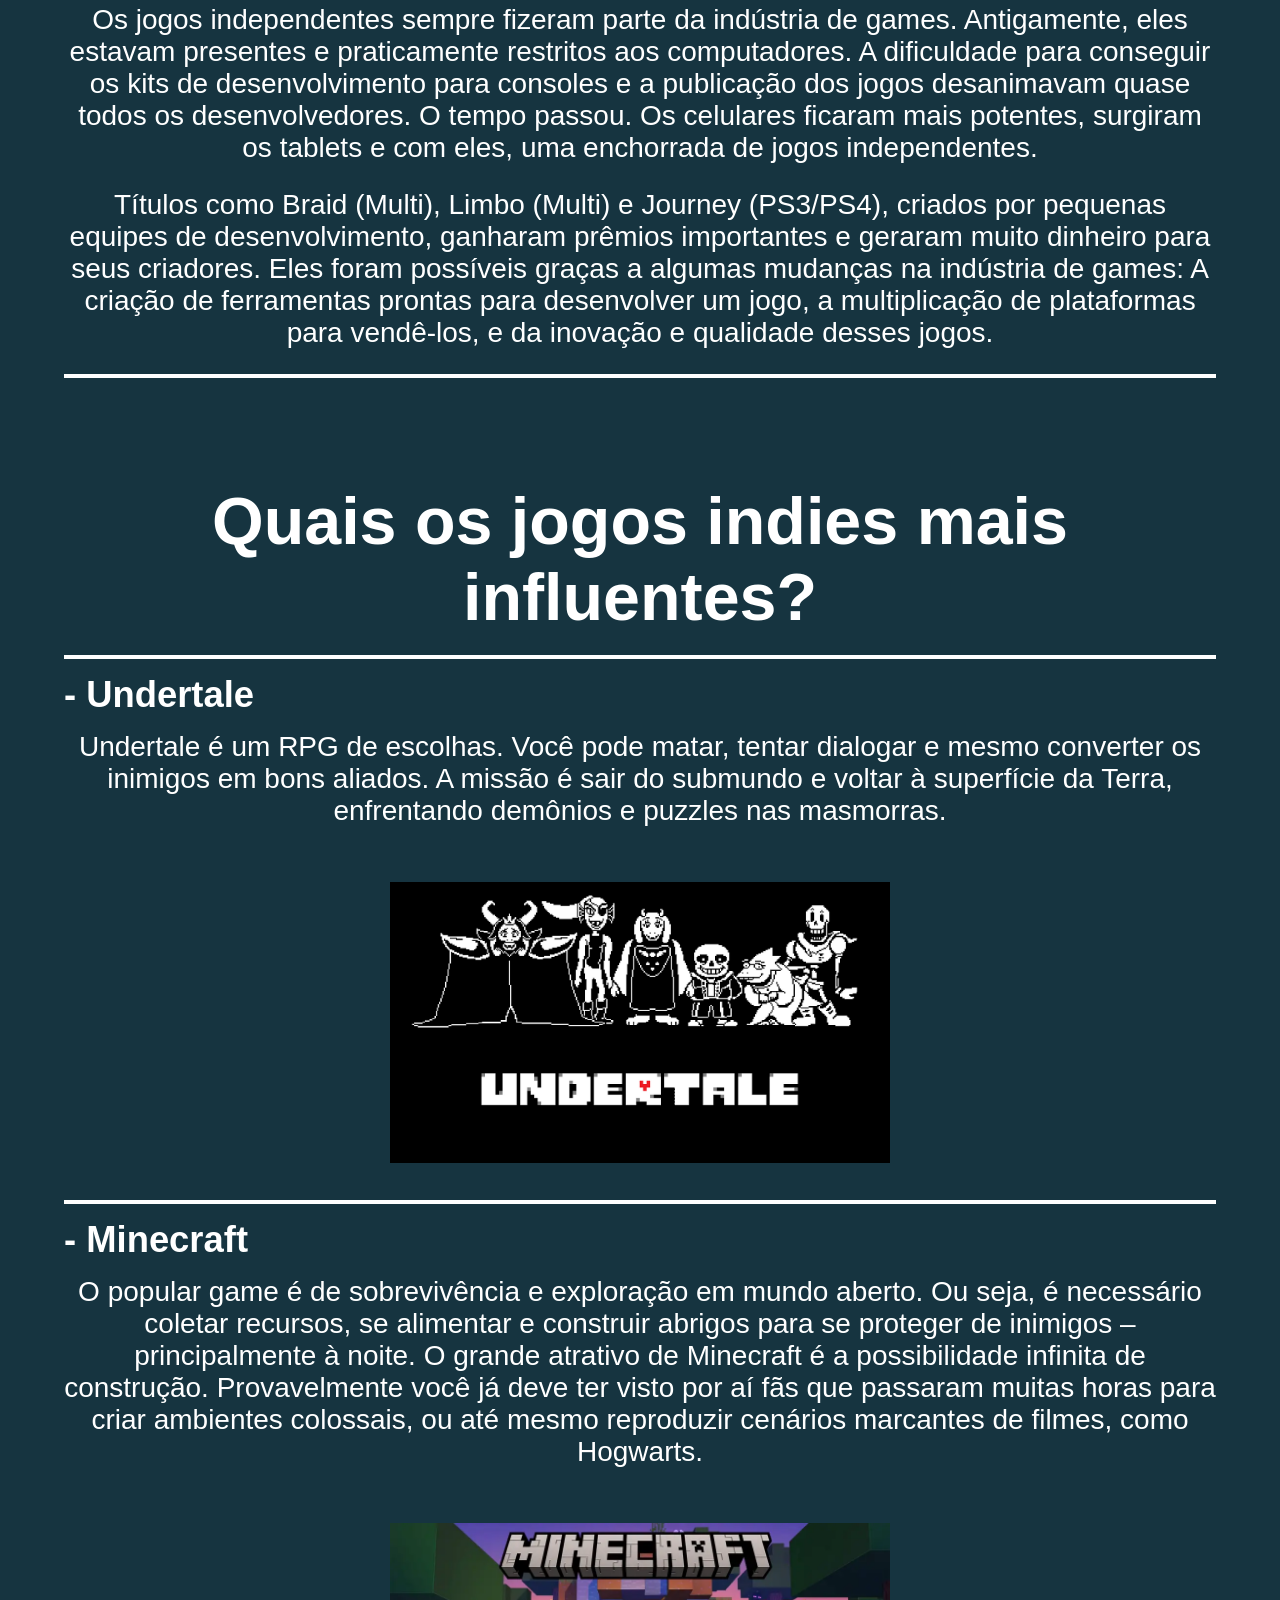
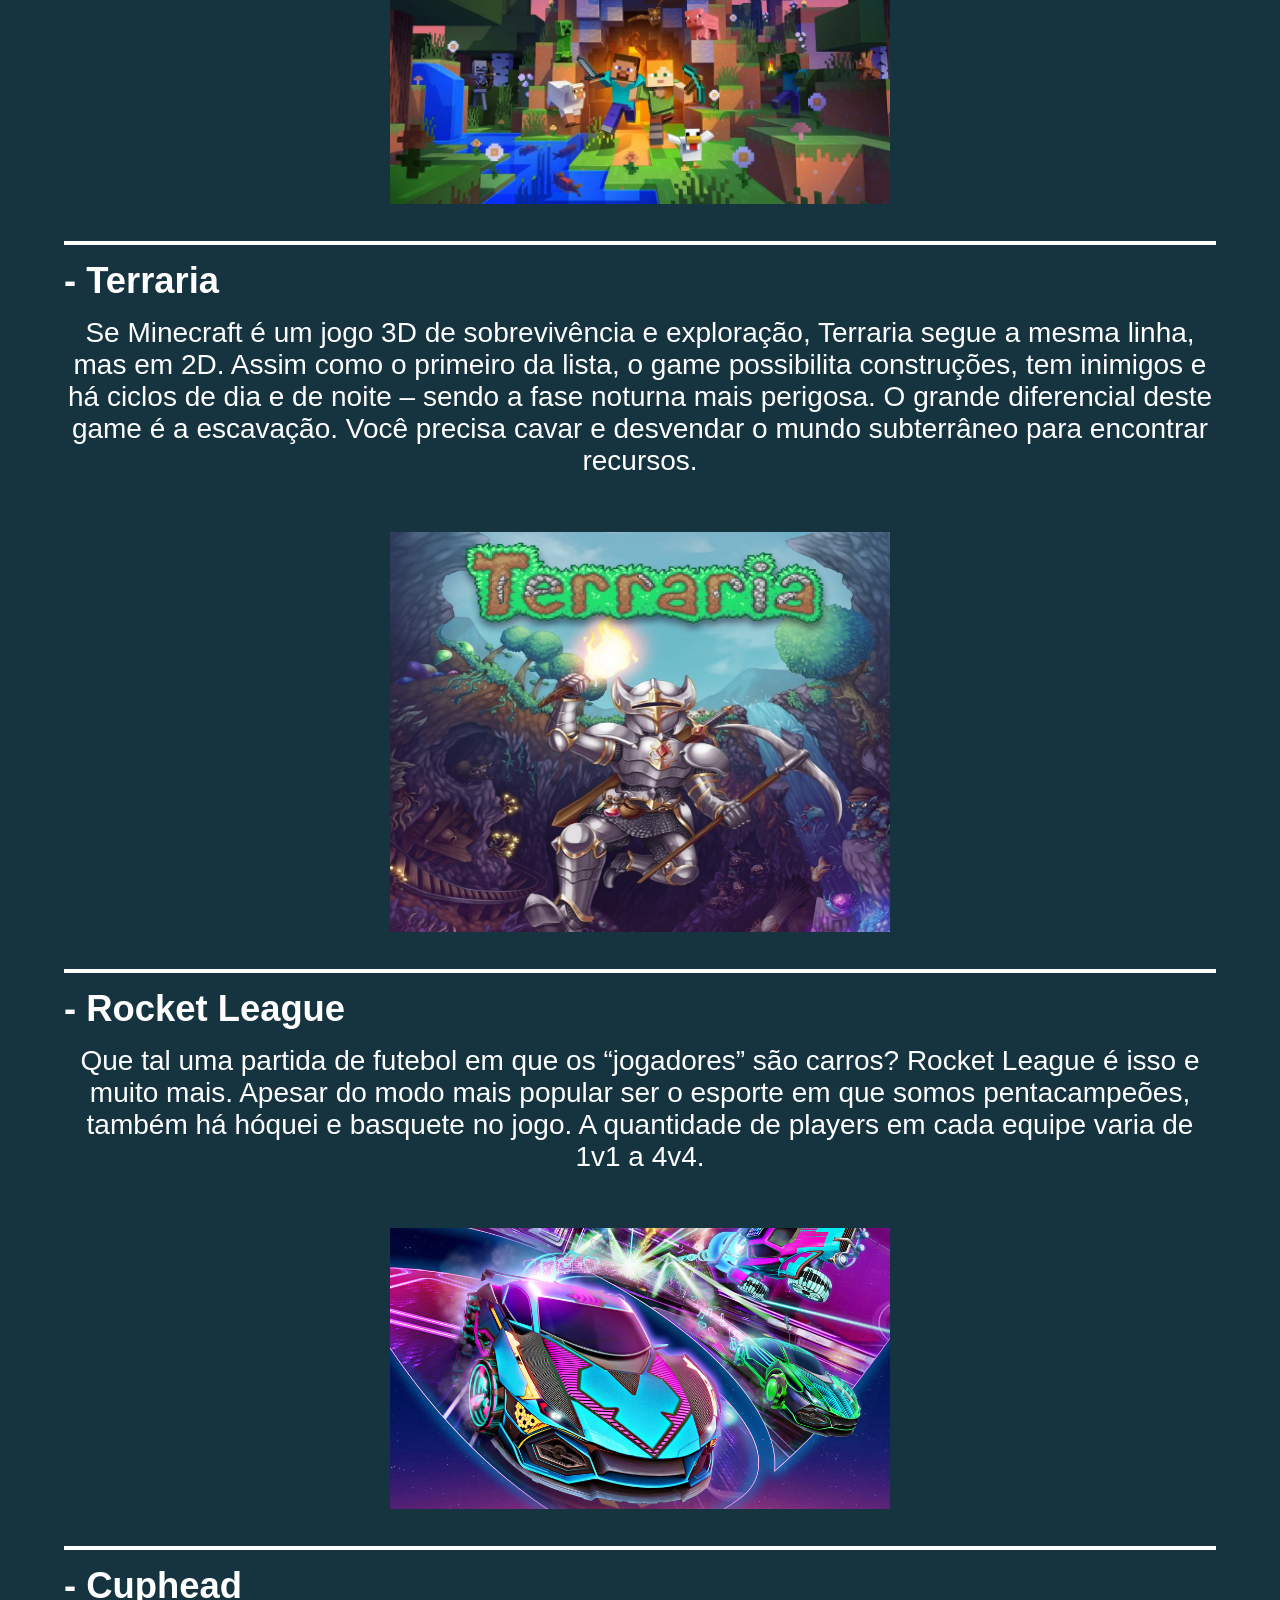
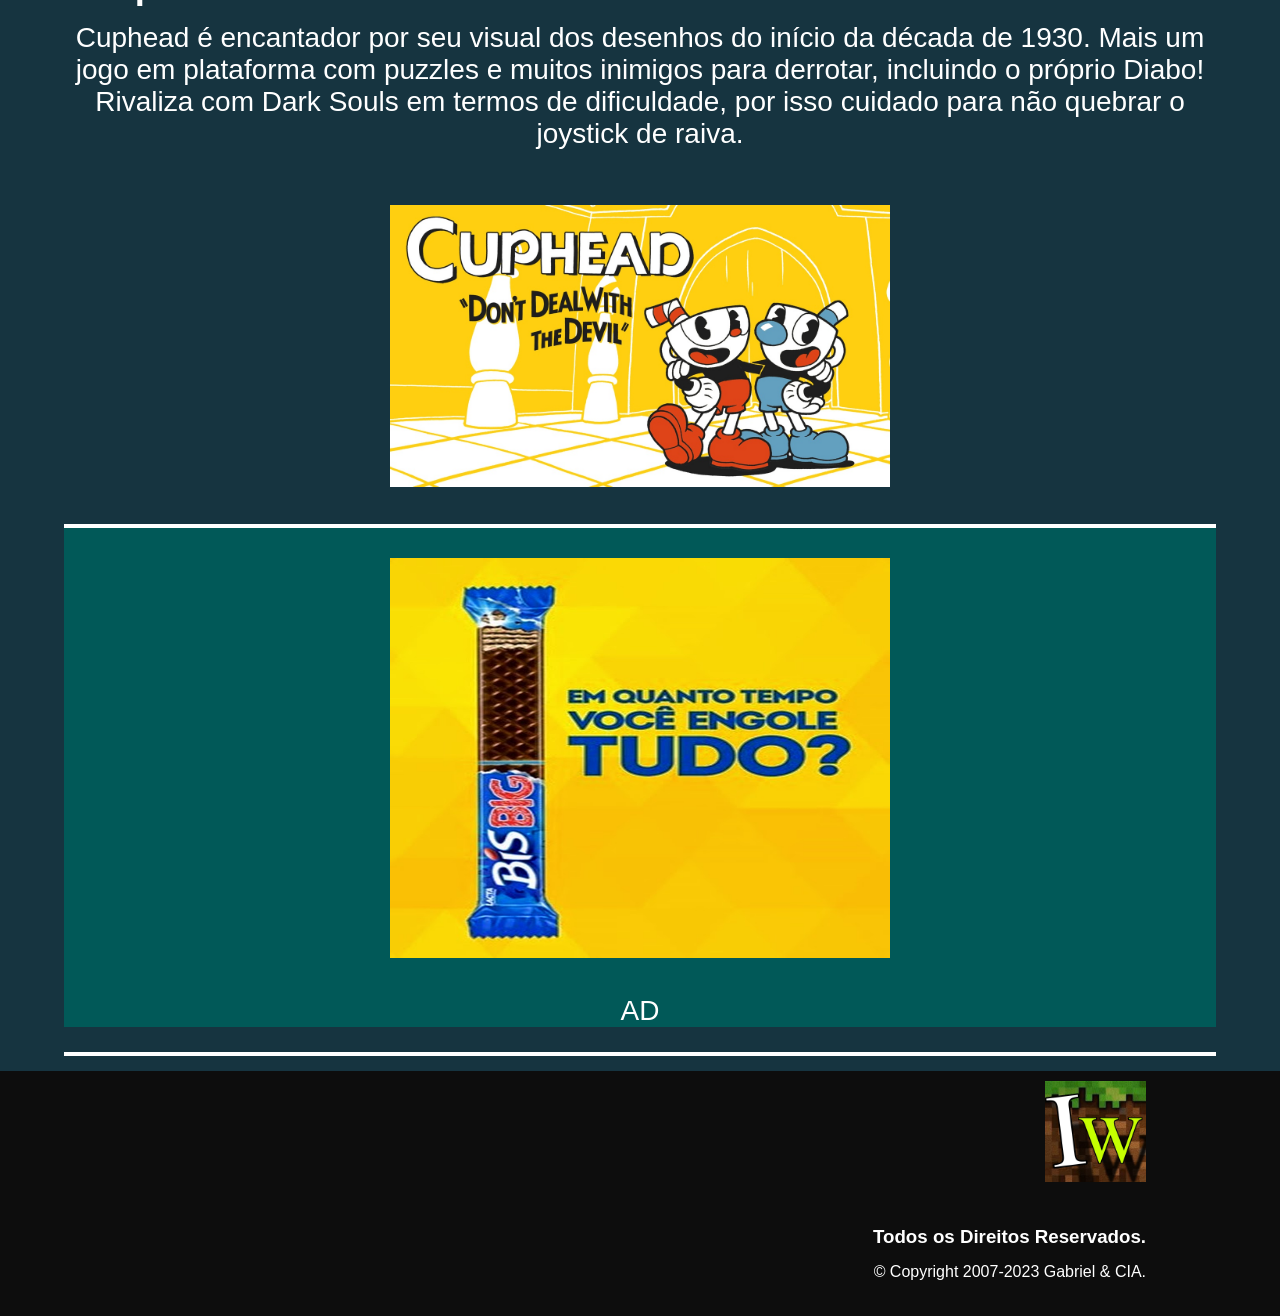
==== commit d7b9767f: "att" ====
--- a/index.html
+++ b/index.html
@@ -152,9 +152,12 @@
         </section>
     </main>
     <footer>
+        
+        
         <div id="final">
+            
             <strong>
-                <a href="index.html">Volte para o Início</a>
+                <a href="index.html"><img class="logotipo2" src="img/logo.jpeg" alt="footer logo"></a>
             </strong>
 
             <h3>
--- a/style-main.css
+++ b/style-main.css
@@ -260,7 +260,8 @@
 }
 
 .images,
-.logotipo {
+.logotipo,
+.logotipo2 {
   max-width: 500px;
   max-height: 400px;
   width: 50%;
@@ -272,7 +273,6 @@
 footer {
   background-color: #0D0D0D;
   width: 100%;
-  height: 20%;
 
 }
 
@@ -313,4 +313,10 @@
   height: 10%;
   margin-top: 0px;
   margin-bottom: 0px;
-}+}
+.logotipo2 {
+  width: 10%;
+  height: 80%;
+  margin-top: 0px;
+  margin-bottom: 0px;
+}
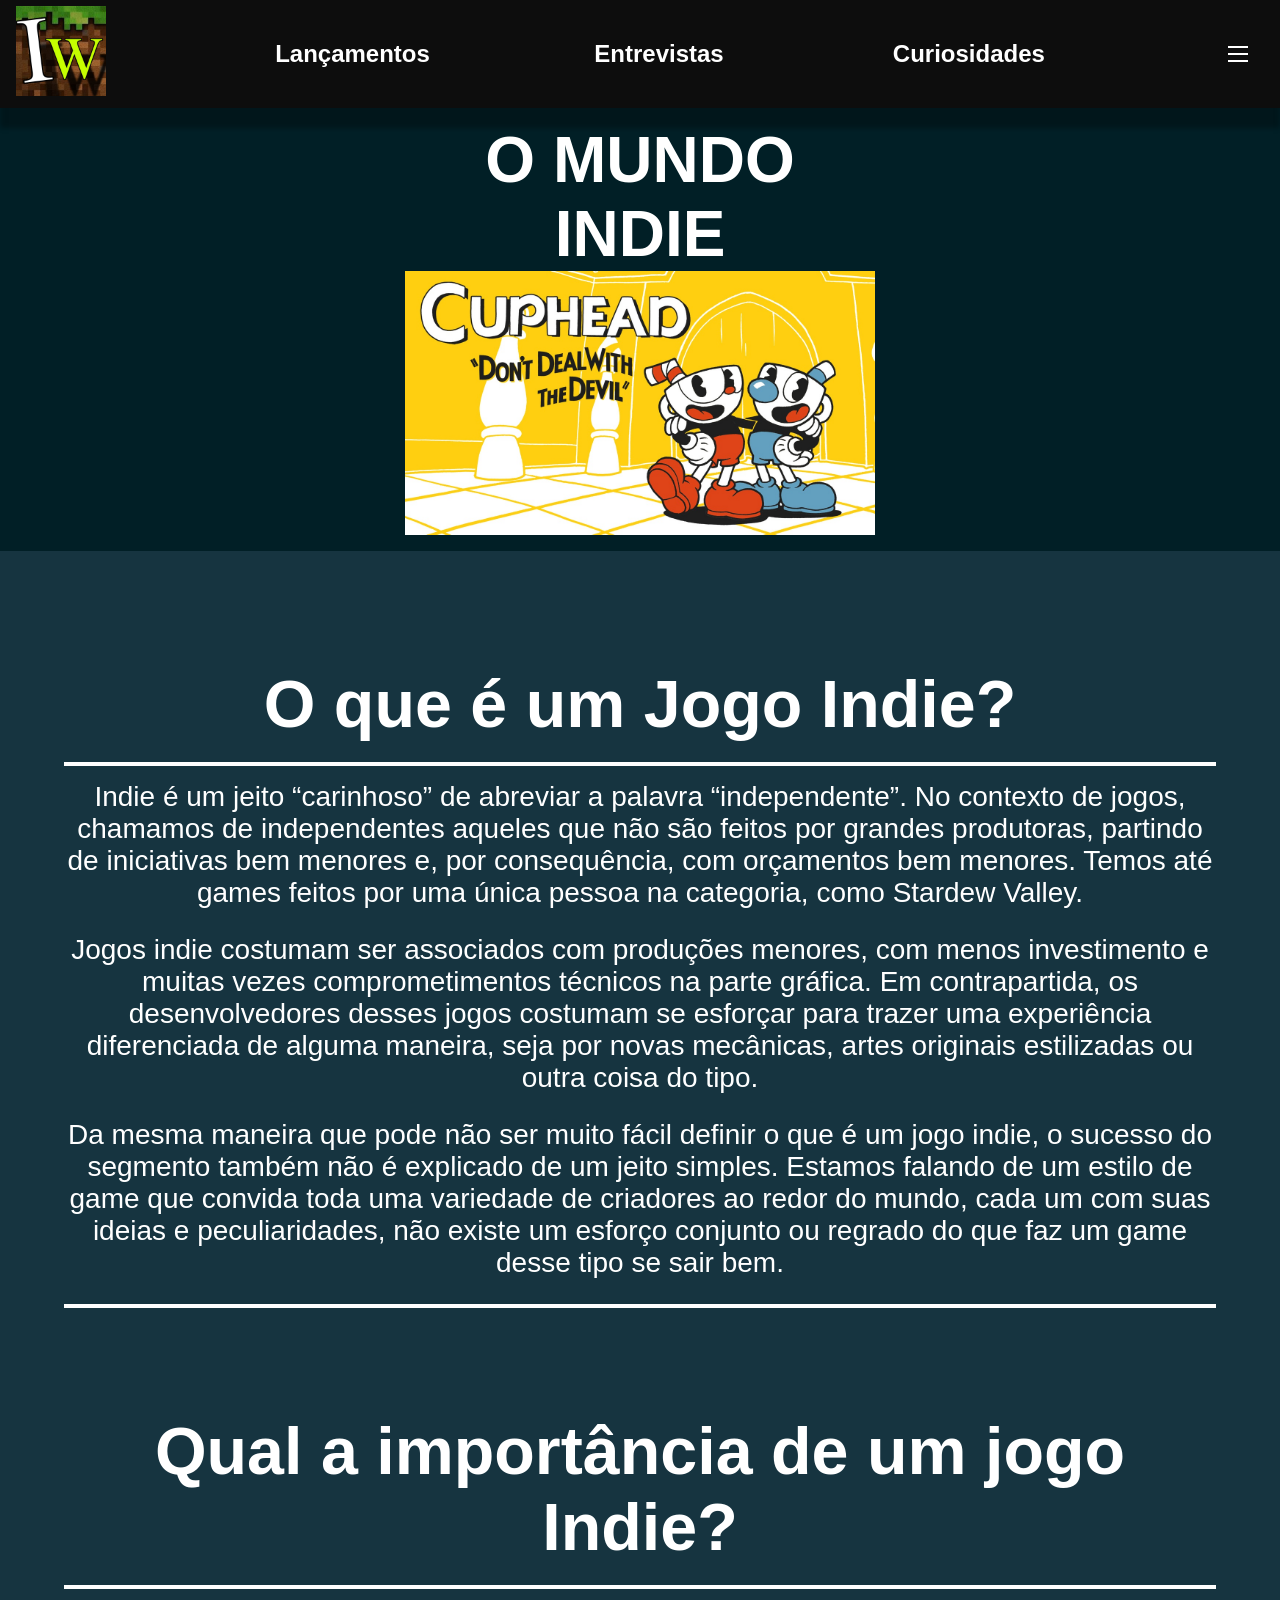
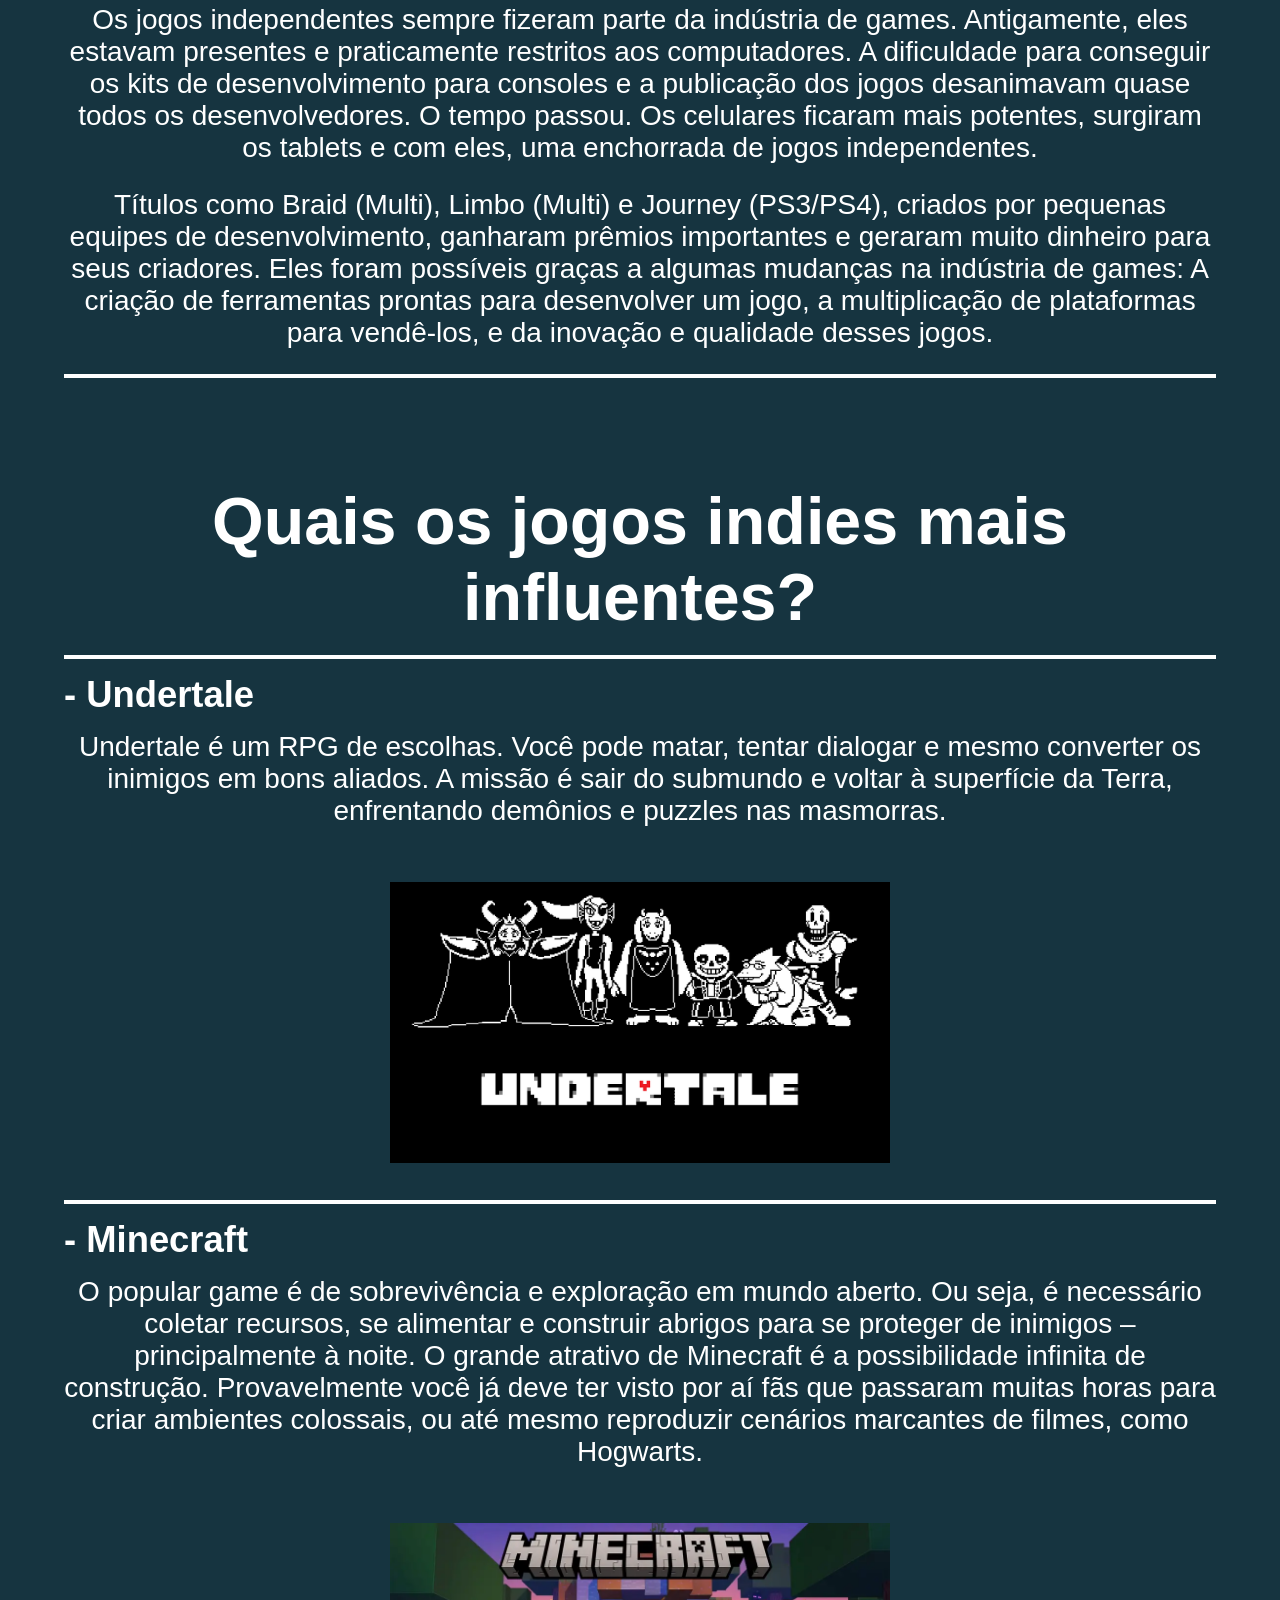
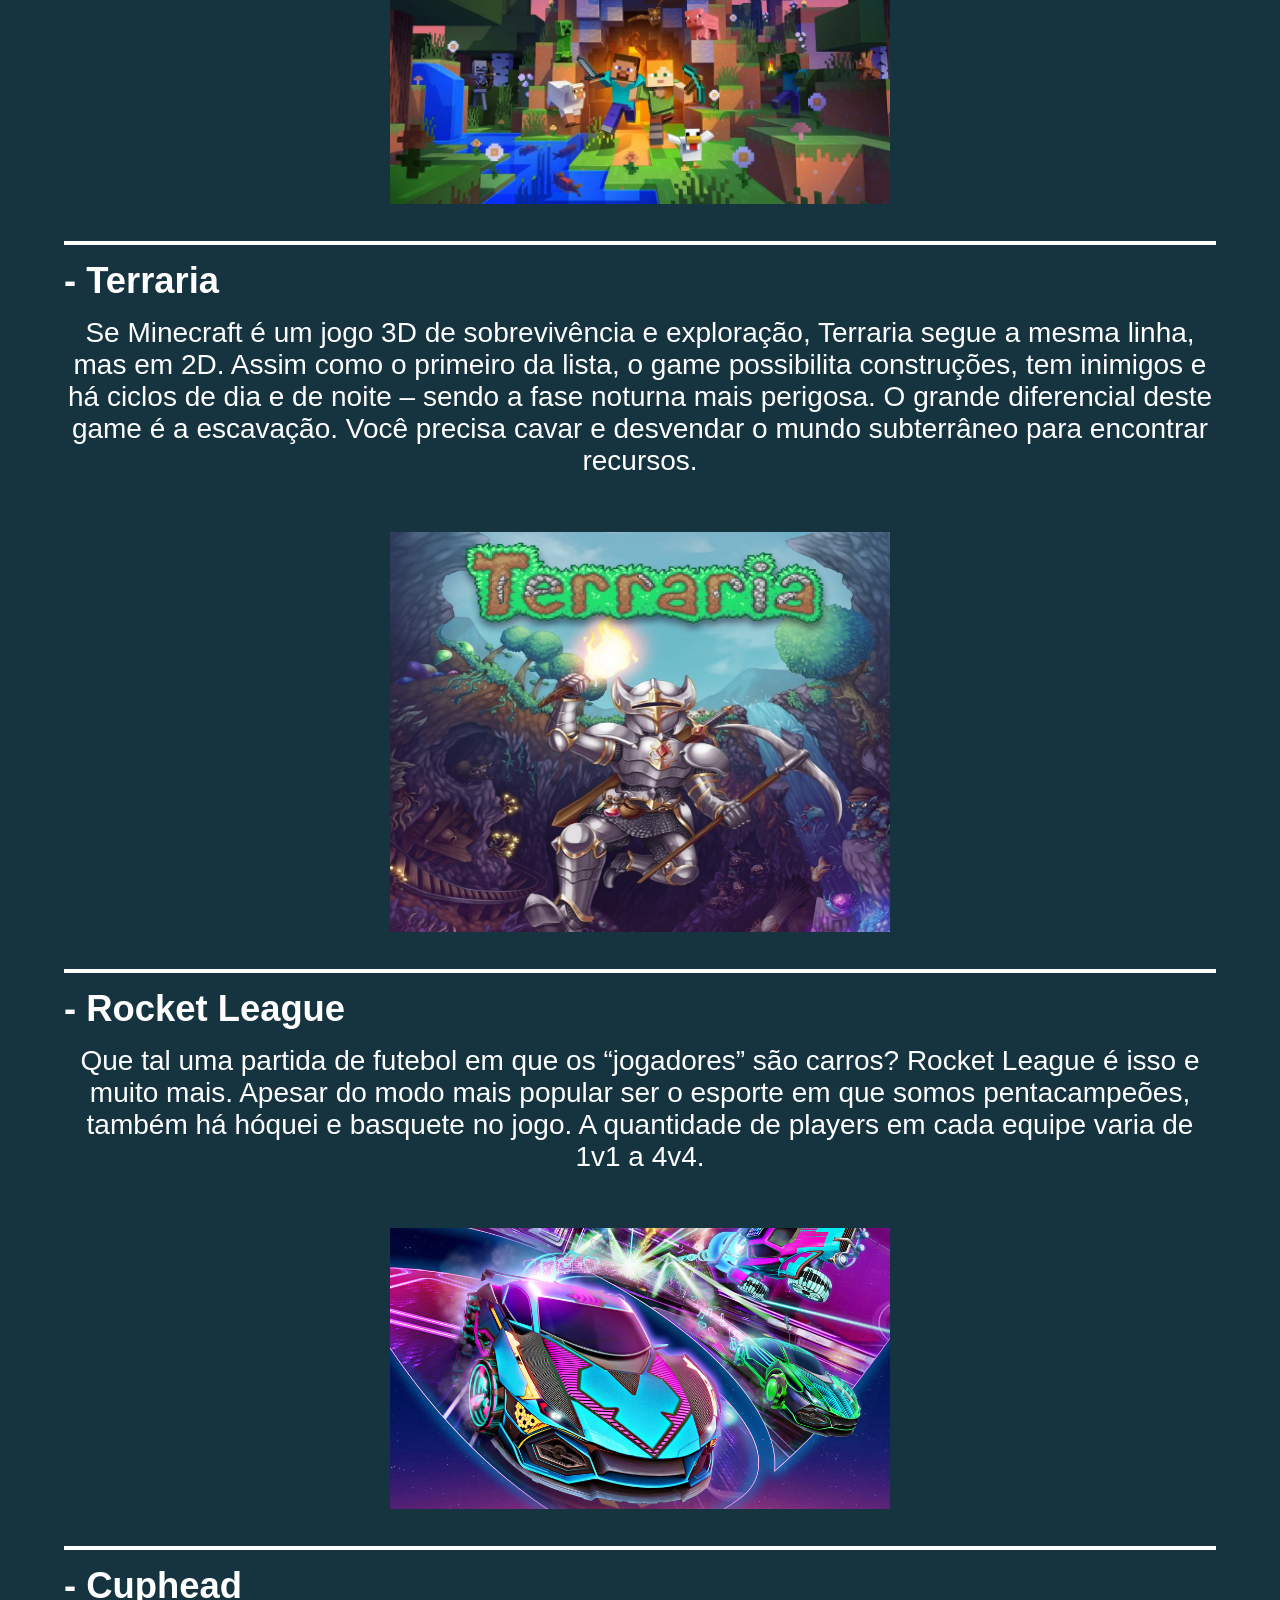
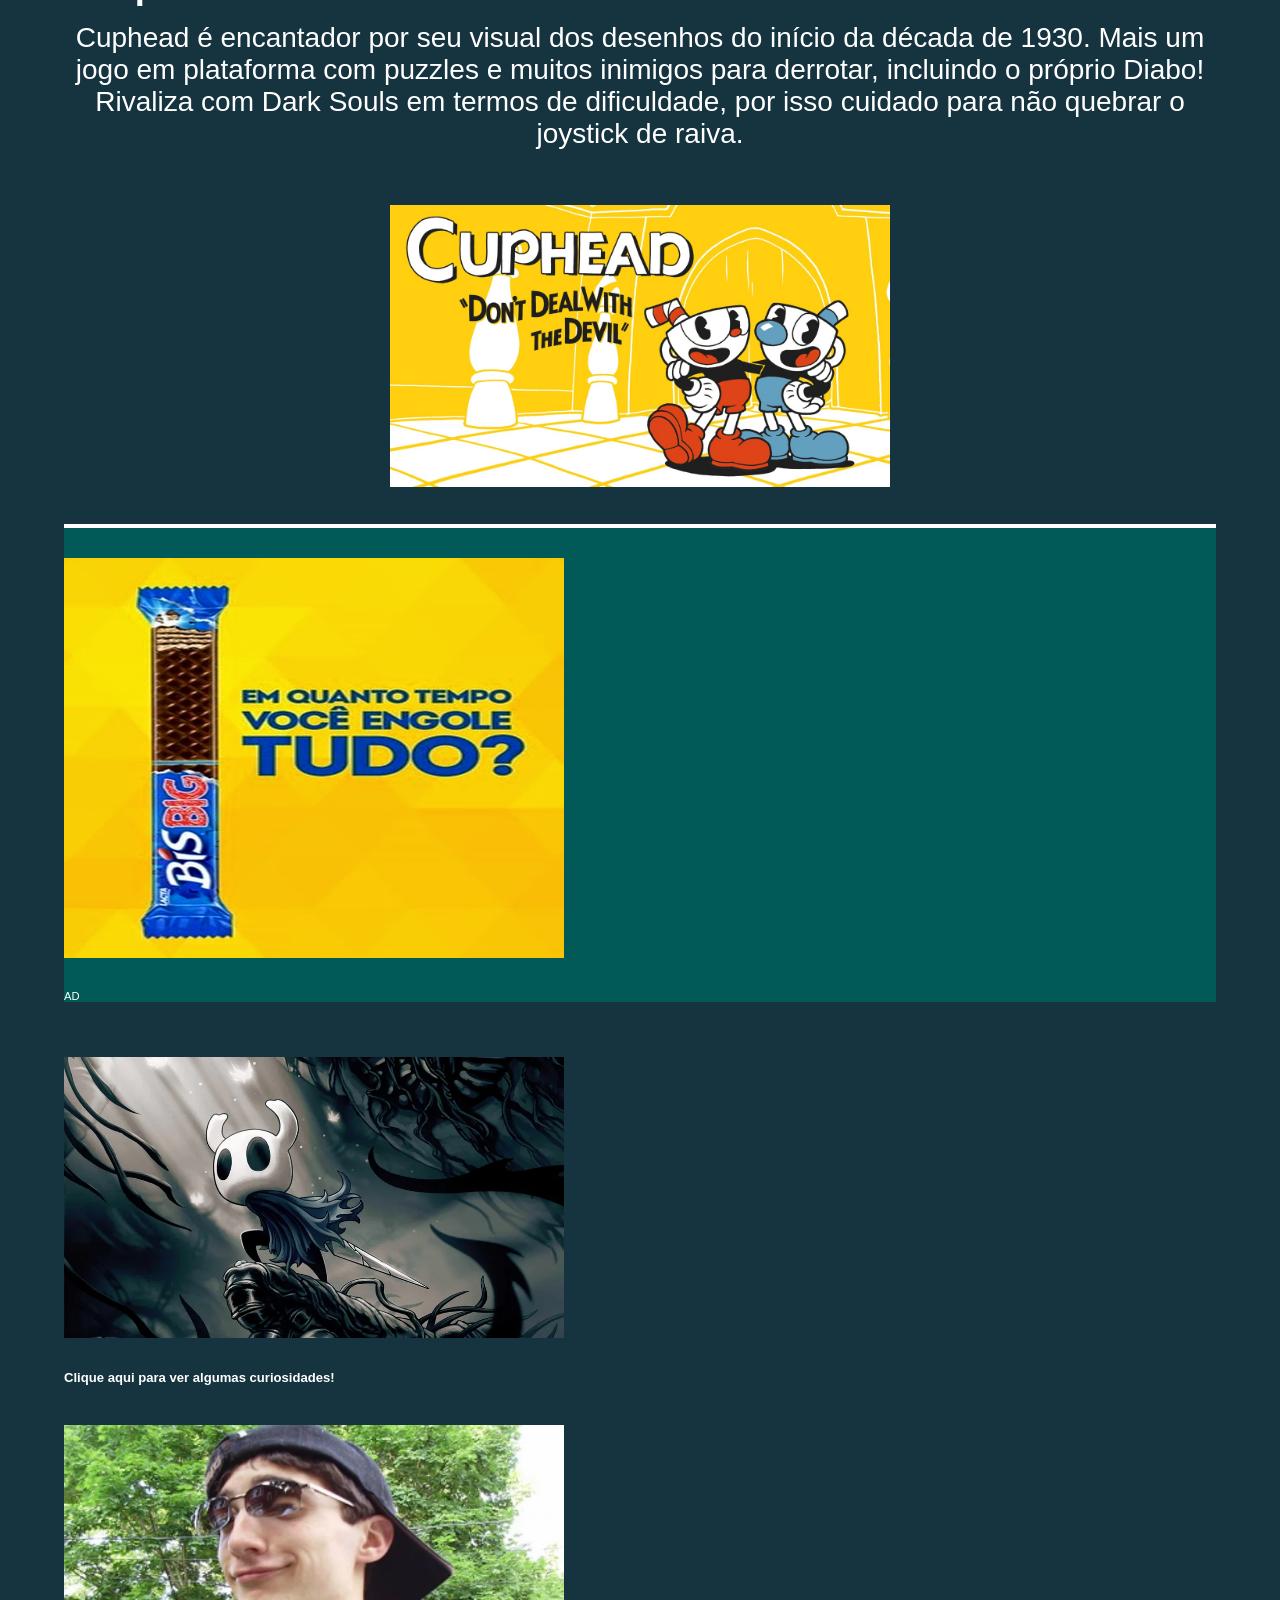
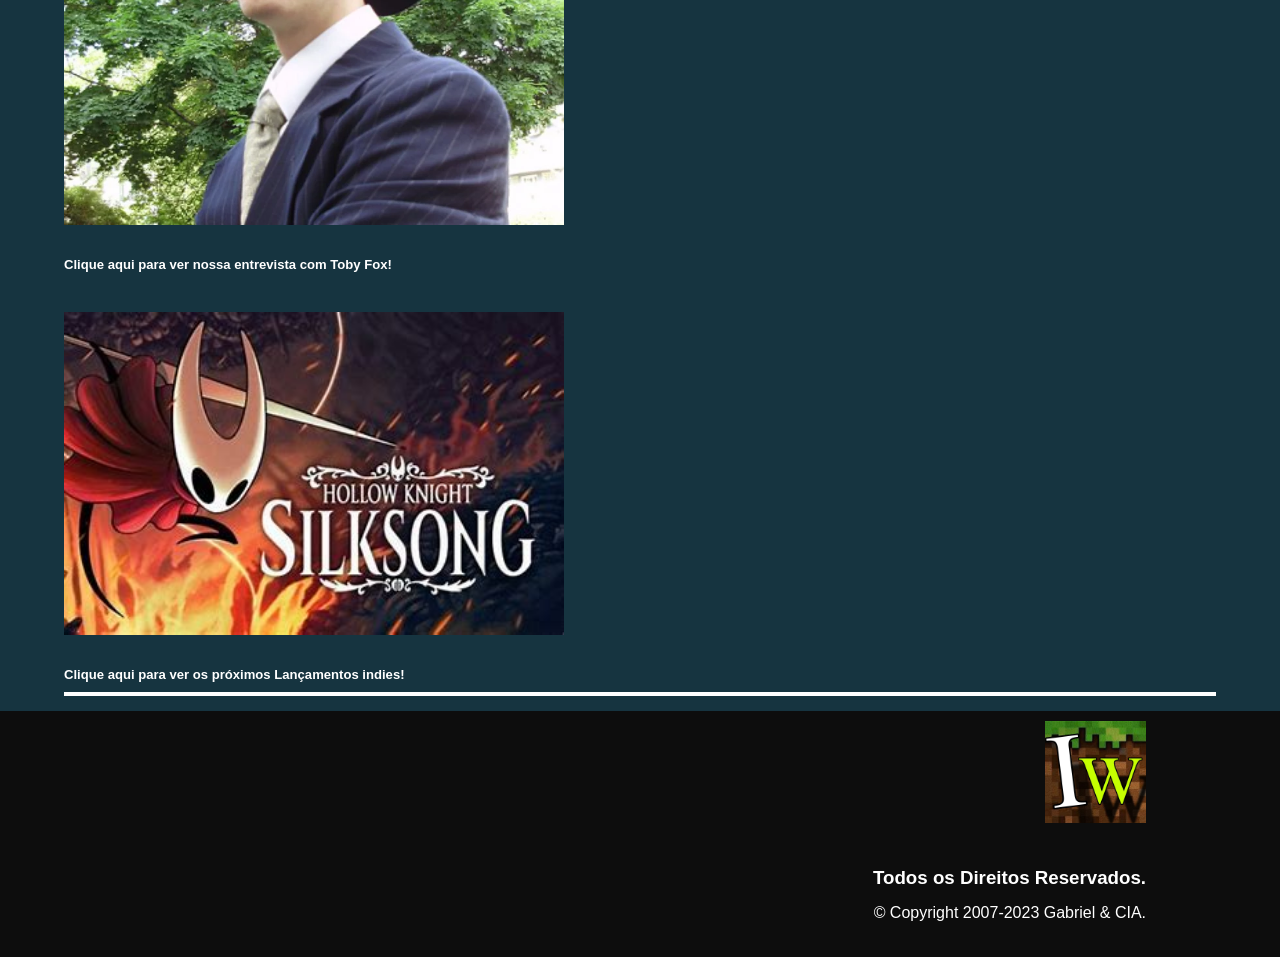
==== commit a57added: "bloco de noticias" ====
--- a/index.html
+++ b/index.html
@@ -149,13 +149,29 @@
                     <p class="ads">AD</p>
                 </a>
             </div>
+            <div id="jogos2">
+                <a href="curiosidades.html"> <img class="images" src="img/hollow-knight.webp" alt="cu">
+
+                </a>
+                <h3 class="ads">Clique aqui para ver algumas curiosidades!</h3>
+                <a href="entrevistas.html"> <img class="images" src="img/tobyfox.webp" alt="toby">
+
+                </a>
+                <h3 class="ads">Clique aqui para ver nossa entrevista com Toby Fox!
+
+                </h3>
+                <a href="lancamentos.html">
+
+                    <img class="images" src="img/hksilksong.jpg" alt="silsong">
+                </a>
+                <h3 class="ads">Clique aqui para ver os próximos Lançamentos indies!</h3>
         </section>
     </main>
     <footer>
-        
-        
+
+
         <div id="final">
-            
+
             <strong>
                 <a href="index.html"><img class="logotipo2" src="img/logo.jpeg" alt="footer logo"></a>
             </strong>
--- a/style-main.css
+++ b/style-main.css
@@ -200,7 +200,8 @@
 }
 
 div#jogos,
-div#anuncio {
+div#anuncio
+div#jogos2 {
   grid-column: 1;
   text-align: center;
   font-size: clamp(1.5em, 1em + 3vw, 2.5em);
@@ -232,7 +233,8 @@
 
 #introducao,
 #section,
-#section2 {
+#section2,
+#bloco {
   font-size: clamp(0.1em, 0.3em + 1vw, 0.7em);
   border-bottom: 0.5vh solid white;
   margin-top: 5px;
